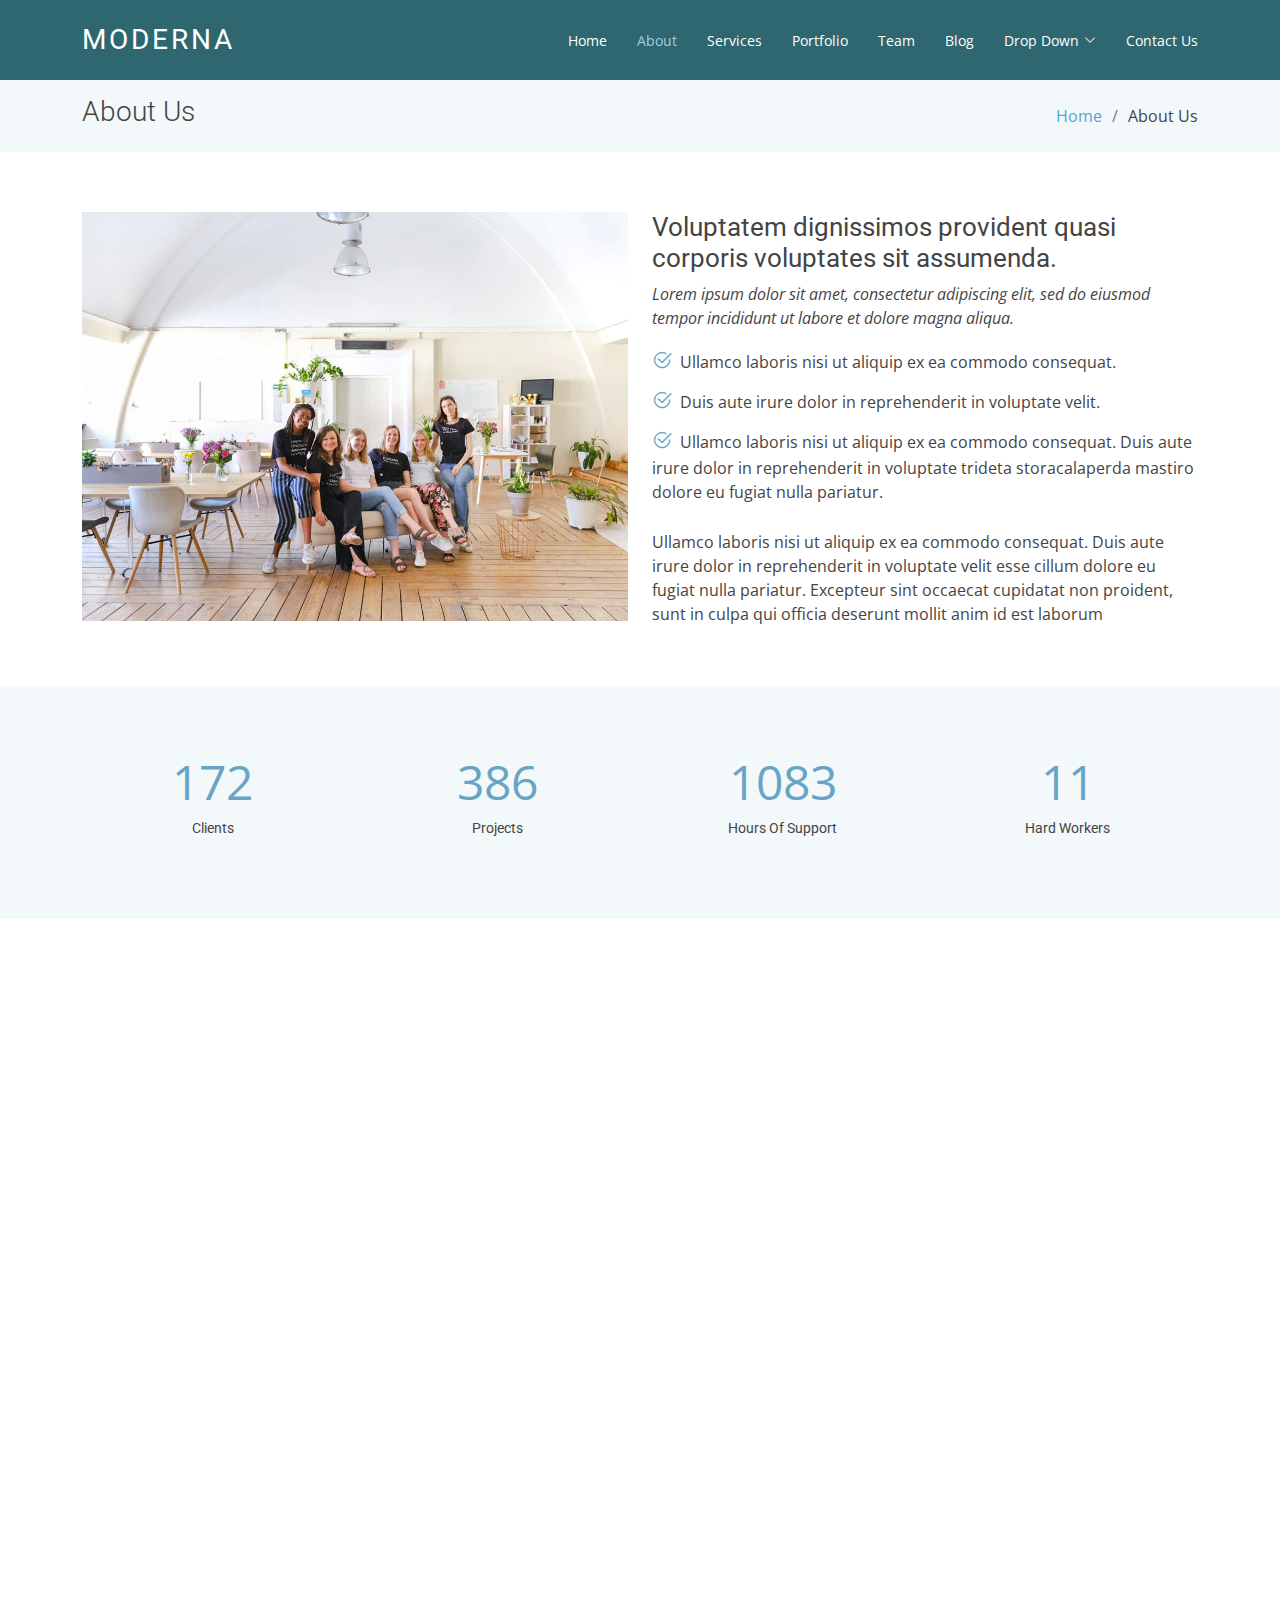
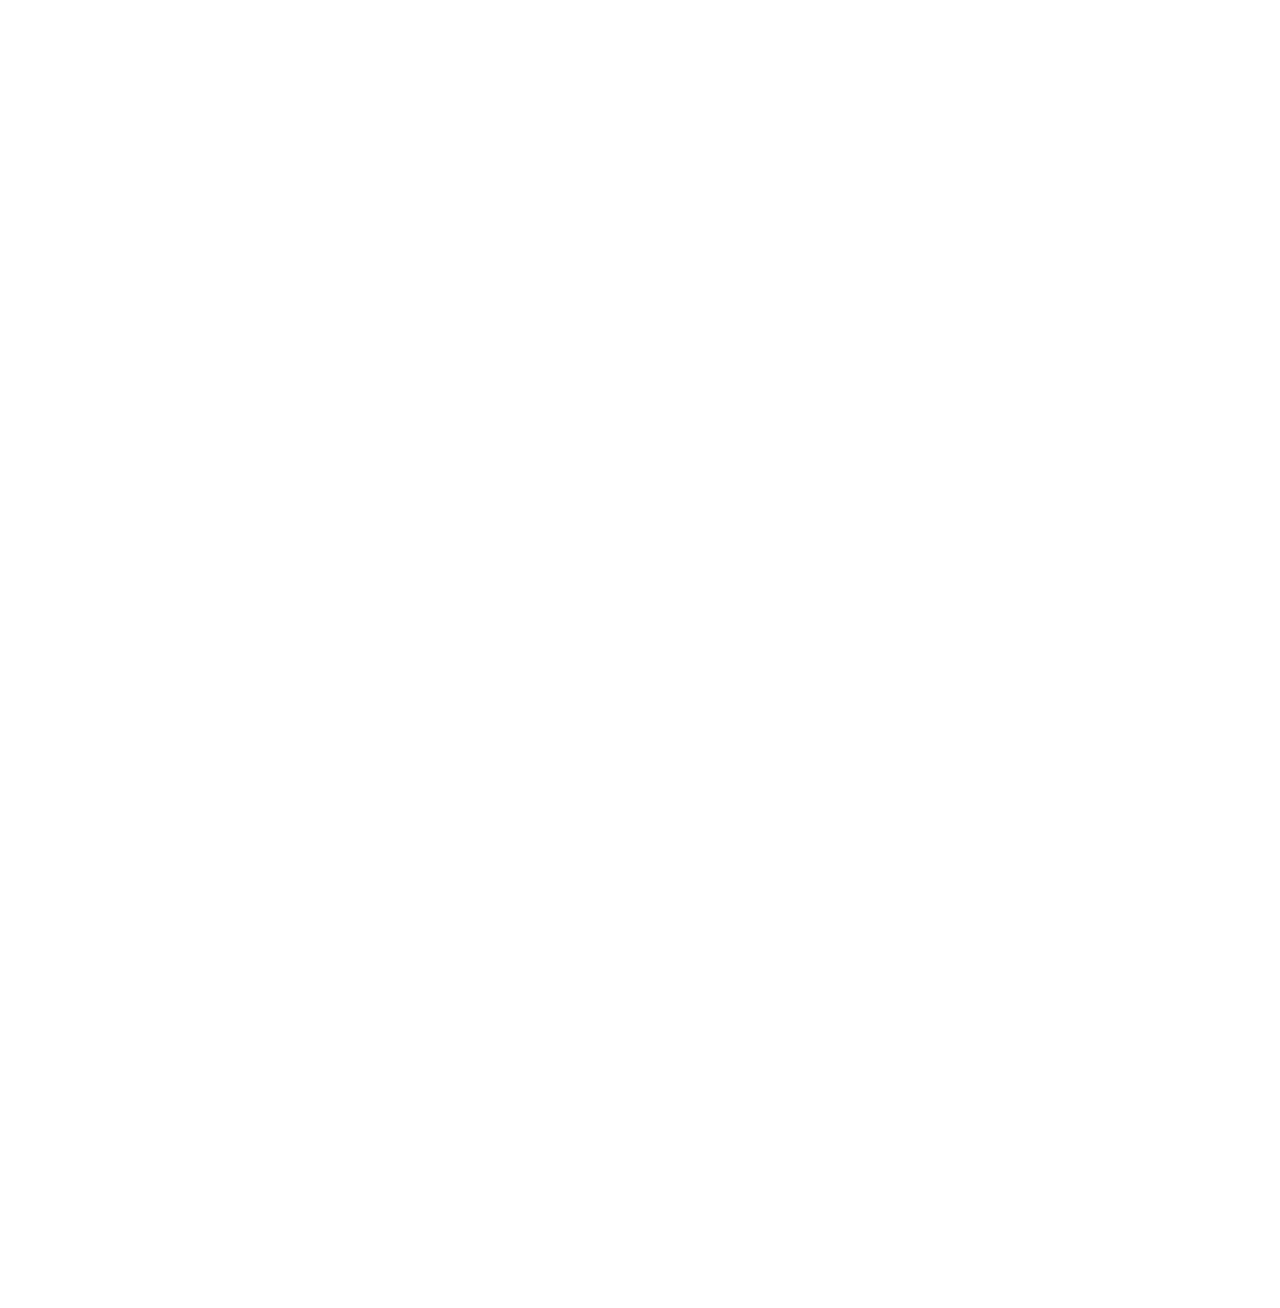
==== about.html @ dae766c2 "first commit -- basic implimentation" ====
<!DOCTYPE html>
<html lang="en">

<head>
  <meta charset="utf-8">
  <meta content="width=device-width, initial-scale=1.0" name="viewport">

  <title>About - Moderna Bootstrap Template</title>
  <meta content="" name="description">
  <meta content="" name="keywords">

  <!-- Favicons -->
  <link href="assets/img/favicon.png" rel="icon">
  <link href="assets/img/apple-touch-icon.png" rel="apple-touch-icon">

  <!-- Google Fonts -->
  <link href="https://fonts.googleapis.com/css?family=Open+Sans:300,300i,400,400i,600,600i,700,700i|Roboto:300,300i,400,400i,500,500i,700,700i&display=swap" rel="stylesheet">

  <!-- Vendor CSS Files -->
  <link href="assets/vendor/animate.css/animate.min.css" rel="stylesheet">
  <link href="assets/vendor/aos/aos.css" rel="stylesheet">
  <link href="assets/vendor/bootstrap/css/bootstrap.min.css" rel="stylesheet">
  <link href="assets/vendor/bootstrap-icons/bootstrap-icons.css" rel="stylesheet">
  <link href="assets/vendor/boxicons/css/boxicons.min.css" rel="stylesheet">
  <link href="assets/vendor/glightbox/css/glightbox.min.css" rel="stylesheet">
  <link href="assets/vendor/swiper/swiper-bundle.min.css" rel="stylesheet">

  <!-- Template Main CSS File -->
  <link href="assets/css/style.css" rel="stylesheet">

  <!-- =======================================================
  * Template Name: Moderna
  * Template URL: https://bootstrapmade.com/free-bootstrap-template-corporate-moderna/
  * Updated: May 7 2024 with Bootstrap v5.3.3
  * Author: BootstrapMade.com
  * License: https://bootstrapmade.com/license/
  ======================================================== -->
</head>

<body>

  <!-- ======= Header ======= -->
  <header id="header" class="fixed-top d-flex align-items-center ">
    <div class="container d-flex justify-content-between align-items-center">

      <div class="logo">
        <h1 class="text-light"><a href="index.html"><span>Moderna</span></a></h1>
        <!-- Uncomment below if you prefer to use an image logo -->
        <!-- <a href="index.html"><img src="assets/img/logo.png" alt="" class="img-fluid"></a>-->
      </div>

      <nav id="navbar" class="navbar">
        <ul>
          <li><a class="" href="index.html">Home</a></li>
          <li><a class="active" href="about.html">About</a></li>
          <li><a href="services.html">Services</a></li>
          <li><a href="portfolio.html">Portfolio</a></li>
          <li><a href="team.html">Team</a></li>
          <li><a href="blog.html">Blog</a></li>
          <li class="dropdown"><a href="#"><span>Drop Down</span> <i class="bi bi-chevron-down"></i></a>
            <ul>
              <li><a href="#">Drop Down 1</a></li>
              <li class="dropdown"><a href="#"><span>Deep Drop Down</span> <i class="bi bi-chevron-right"></i></a>
                <ul>
                  <li><a href="#">Deep Drop Down 1</a></li>
                  <li><a href="#">Deep Drop Down 2</a></li>
                  <li><a href="#">Deep Drop Down 3</a></li>
                  <li><a href="#">Deep Drop Down 4</a></li>
                  <li><a href="#">Deep Drop Down 5</a></li>
                </ul>
              </li>
              <li><a href="#">Drop Down 2</a></li>
              <li><a href="#">Drop Down 3</a></li>
              <li><a href="#">Drop Down 4</a></li>
            </ul>
          </li>
          <li><a href="contact.html">Contact Us</a></li>
        </ul>
        <i class="bi bi-list mobile-nav-toggle"></i>
      </nav><!-- .navbar -->

    </div>
  </header><!-- End Header -->

  <main id="main">

    <!-- ======= About Us Section ======= -->
    <section class="breadcrumbs">
      <div class="container">

        <div class="d-flex justify-content-between align-items-center">
          <h2>About Us</h2>
          <ol>
            <li><a href="index.html">Home</a></li>
            <li>About Us</li>
          </ol>
        </div>

      </div>
    </section><!-- End About Us Section -->

    <!-- ======= About Section ======= -->
    <section class="about" data-aos="fade-up">
      <div class="container">

        <div class="row">
          <div class="col-lg-6">
            <img src="assets/img/about.jpg" class="img-fluid" alt="">
          </div>
          <div class="col-lg-6 pt-4 pt-lg-0">
            <h3>Voluptatem dignissimos provident quasi corporis voluptates sit assumenda.</h3>
            <p class="fst-italic">
              Lorem ipsum dolor sit amet, consectetur adipiscing elit, sed do eiusmod tempor incididunt ut labore et dolore
              magna aliqua.
            </p>
            <ul>
              <li><i class="bi bi-check2-circle"></i> Ullamco laboris nisi ut aliquip ex ea commodo consequat.</li>
              <li><i class="bi bi-check2-circle"></i> Duis aute irure dolor in reprehenderit in voluptate velit.</li>
              <li><i class="bi bi-check2-circle"></i> Ullamco laboris nisi ut aliquip ex ea commodo consequat. Duis aute irure dolor in reprehenderit in voluptate trideta storacalaperda mastiro dolore eu fugiat nulla pariatur.</li>
            </ul>
            <p>
              Ullamco laboris nisi ut aliquip ex ea commodo consequat. Duis aute irure dolor in reprehenderit in voluptate
              velit esse cillum dolore eu fugiat nulla pariatur. Excepteur sint occaecat cupidatat non proident, sunt in
              culpa qui officia deserunt mollit anim id est laborum
            </p>
          </div>
        </div>

      </div>
    </section><!-- End About Section -->

    <!-- ======= Facts Section ======= -->
    <section class="facts section-bg" data-aos="fade-up">
      <div class="container">

        <div class="row counters">

          <div class="col-lg-3 col-6 text-center">
            <span data-purecounter-start="0" data-purecounter-end="232" data-purecounter-duration="1" class="purecounter"></span>
            <p>Clients</p>
          </div>

          <div class="col-lg-3 col-6 text-center">
            <span data-purecounter-start="0" data-purecounter-end="521" data-purecounter-duration="1" class="purecounter"></span>
            <p>Projects</p>
          </div>

          <div class="col-lg-3 col-6 text-center">
            <span data-purecounter-start="0" data-purecounter-end="1463" data-purecounter-duration="1" class="purecounter"></span>
            <p>Hours Of Support</p>
          </div>

          <div class="col-lg-3 col-6 text-center">
            <span data-purecounter-start="0" data-purecounter-end="15" data-purecounter-duration="1" class="purecounter"></span>
            <p>Hard Workers</p>
          </div>

        </div>

      </div>
    </section><!-- End Facts Section -->

    <!-- ======= Clients Section ======= -->
    <section class="clients" data-aos="fade-up">
      <div class="container" data-aos="fade-up" data-aos-delay="100" data-no-editable="true">

        <div class="swiper clients-swiper">
          <script type="application/json" class="swiper-config">
            {
              "loop": true,
              "speed": 600,
              "autoplay": {
                "delay": 5000
              },
              "slidesPerView": "auto",
              "pagination": {
                "el": ".swiper-pagination",
                "type": "bullets",
                "clickable": true
              },
              "breakpoints": {
                "320": {
                  "slidesPerView": 2,
                  "spaceBetween": 40
                },
                "480": {
                  "slidesPerView": 3,
                  "spaceBetween": 60
                },
                "640": {
                  "slidesPerView": 4,
                  "spaceBetween": 80
                },
                "992": {
                  "slidesPerView": 6,
                  "spaceBetween": 120
                }
              }
            }
          </script>
          <div class="swiper-wrapper align-items-center">
            <div class="swiper-slide"><img src="assets/img/clients/client-1.png" class="img-fluid" alt=""></div>
            <div class="swiper-slide"><img src="assets/img/clients/client-2.png" class="img-fluid" alt=""></div>
            <div class="swiper-slide"><img src="assets/img/clients/client-3.png" class="img-fluid" alt=""></div>
            <div class="swiper-slide"><img src="assets/img/clients/client-4.png" class="img-fluid" alt=""></div>
            <div class="swiper-slide"><img src="assets/img/clients/client-5.png" class="img-fluid" alt=""></div>
            <div class="swiper-slide"><img src="assets/img/clients/client-6.png" class="img-fluid" alt=""></div>
            <div class="swiper-slide"><img src="assets/img/clients/client-7.png" class="img-fluid" alt=""></div>
            <div class="swiper-slide"><img src="assets/img/clients/client-8.png" class="img-fluid" alt=""></div>
          </div>
          <div class="swiper-pagination"></div>
        </div>

      </div>
    </section><!-- End Clients Section -->

    <!-- ======= Our Skills Section ======= -->
    <section class="skills" data-aos="fade-up">
      <div class="container">

        <div class="section-title">
          <h2>Our Skills</h2>
          <p>Magnam dolores commodi suscipit. Necessitatibus eius consequatur ex aliquid fuga eum quidem. Sit sint consectetur velit. Quisquam quos quisquam cupiditate. Et nemo qui impedit suscipit alias ea. Quia fugiat sit in iste officiis commodi quidem hic quas.</p>
        </div>

        <div class="skills-content">

          <div class="progress">
            <div class="progress-bar bg-success" role="progressbar" aria-valuenow="100" aria-valuemin="0" aria-valuemax="100">
              <span class="skill">HTML <i class="val">100%</i></span>
            </div>
          </div>

          <div class="progress">
            <div class="progress-bar bg-info" role="progressbar" aria-valuenow="90" aria-valuemin="0" aria-valuemax="100">
              <span class="skill">CSS <i class="val">90%</i></span>
            </div>
          </div>

          <div class="progress">
            <div class="progress-bar bg-warning" role="progressbar" aria-valuenow="75" aria-valuemin="0" aria-valuemax="100">
              <span class="skill">JavaScript <i class="val">75%</i></span>
            </div>
          </div>

          <div class="progress">
            <div class="progress-bar bg-danger" role="progressbar" aria-valuenow="55" aria-valuemin="0" aria-valuemax="100">
              <span class="skill">Photoshop <i class="val">55%</i></span>
            </div>
          </div>

        </div>

      </div>
    </section><!-- End Our Skills Section -->

    <!-- ======= Tetstimonials Section ======= -->
    <section class="testimonials" data-aos="fade-up">
      <div class="container">

        <div class="section-title">
          <h2>Tetstimonials</h2>
          <p>Magnam dolores commodi suscipit. Necessitatibus eius consequatur ex aliquid fuga eum quidem. Sit sint consectetur velit. Quisquam quos quisquam cupiditate. Et nemo qui impedit suscipit alias ea. Quia fugiat sit in iste officiis commodi quidem hic quas.</p>
        </div>

        <div class="testimonials-carousel swiper">
          <div class="swiper-wrapper">
            <div class="testimonial-item swiper-slide">
              <img src="assets/img/testimonials/testimonials-1.jpg" class="testimonial-img" alt="">
              <h3>Saul Goodman</h3>
              <h4>Ceo &amp; Founder</h4>
              <p>
                <i class="bx bxs-quote-alt-left quote-icon-left"></i>
                Proin iaculis purus consequat sem cure digni ssim donec porttitora entum suscipit rhoncus. Accusantium quam, ultricies eget id, aliquam eget nibh et. Maecen aliquam, risus at semper.
                <i class="bx bxs-quote-alt-right quote-icon-right"></i>
              </p>
            </div>

            <div class="testimonial-item swiper-slide">
              <img src="assets/img/testimonials/testimonials-2.jpg" class="testimonial-img" alt="">
              <h3>Sara Wilsson</h3>
              <h4>Designer</h4>
              <p>
                <i class="bx bxs-quote-alt-left quote-icon-left"></i>
                Export tempor illum tamen malis malis eram quae irure esse labore quem cillum quid cillum eram malis quorum velit fore eram velit sunt aliqua noster fugiat irure amet legam anim culpa.
                <i class="bx bxs-quote-alt-right quote-icon-right"></i>
              </p>
            </div>

            <div class="testimonial-item swiper-slide">
              <img src="assets/img/testimonials/testimonials-3.jpg" class="testimonial-img" alt="">
              <h3>Jena Karlis</h3>
              <h4>Store Owner</h4>
              <p>
                <i class="bx bxs-quote-alt-left quote-icon-left"></i>
                Enim nisi quem export duis labore cillum quae magna enim sint quorum nulla quem veniam duis minim tempor labore quem eram duis noster aute amet eram fore quis sint minim.
                <i class="bx bxs-quote-alt-right quote-icon-right"></i>
              </p>
            </div>

            <div class="testimonial-item swiper-slide">
              <img src="assets/img/testimonials/testimonials-4.jpg" class="testimonial-img" alt="">
              <h3>Matt Brandon</h3>
              <h4>Freelancer</h4>
              <p>
                <i class="bx bxs-quote-alt-left quote-icon-left"></i>
                Fugiat enim eram quae cillum dolore dolor amet nulla culpa multos export minim fugiat minim velit minim dolor enim duis veniam ipsum anim magna sunt elit fore quem dolore labore illum veniam.
                <i class="bx bxs-quote-alt-right quote-icon-right"></i>
              </p>
            </div>

            <div class="testimonial-item swiper-slide">
              <img src="assets/img/testimonials/testimonials-5.jpg" class="testimonial-img" alt="">
              <h3>John Larson</h3>
              <h4>Entrepreneur</h4>
              <p>
                <i class="bx bxs-quote-alt-left quote-icon-left"></i>
                Quis quorum aliqua sint quem legam fore sunt eram irure aliqua veniam tempor noster veniam enim culpa labore duis sunt culpa nulla illum cillum fugiat legam esse veniam culpa fore nisi cillum quid.
                <i class="bx bxs-quote-alt-right quote-icon-right"></i>
              </p>
            </div>
          </div>
          <div class="swiper-pagination"></div>
        </div>

      </div>
    </section><!-- End Ttstimonials Section -->

  </main><!-- End #main -->

  <!-- ======= Footer ======= -->
  <footer id="footer" data-aos="fade-up" data-aos-easing="ease-in-out" data-aos-duration="500">

    <div class="footer-newsletter">
      <div class="container">
        <div class="row">
          <div class="col-lg-6">
            <h4>Our Newsletter</h4>
            <p>Tamen quem nulla quae legam multos aute sint culpa legam noster magna</p>
          </div>
          <div class="col-lg-6">
            <form action="" method="post">
              <input type="email" name="email"><input type="submit" value="Subscribe">
            </form>
          </div>
        </div>
      </div>
    </div>

    <div class="footer-top">
      <div class="container">
        <div class="row">

          <div class="col-lg-3 col-md-6 footer-links">
            <h4>Useful Links</h4>
            <ul>
              <li><i class="bx bx-chevron-right"></i> <a href="#">Home</a></li>
              <li><i class="bx bx-chevron-right"></i> <a href="#">About us</a></li>
              <li><i class="bx bx-chevron-right"></i> <a href="#">Services</a></li>
              <li><i class="bx bx-chevron-right"></i> <a href="#">Terms of service</a></li>
              <li><i class="bx bx-chevron-right"></i> <a href="#">Privacy policy</a></li>
            </ul>
          </div>

          <div class="col-lg-3 col-md-6 footer-links">
            <h4>Our Services</h4>
            <ul>
              <li><i class="bx bx-chevron-right"></i> <a href="#">Web Design</a></li>
              <li><i class="bx bx-chevron-right"></i> <a href="#">Web Development</a></li>
              <li><i class="bx bx-chevron-right"></i> <a href="#">Product Management</a></li>
              <li><i class="bx bx-chevron-right"></i> <a href="#">Marketing</a></li>
              <li><i class="bx bx-chevron-right"></i> <a href="#">Graphic Design</a></li>
            </ul>
          </div>

          <div class="col-lg-3 col-md-6 footer-contact">
            <h4>Contact Us</h4>
            <p>
              A108 Adam Street <br>
              New York, NY 535022<br>
              United States <br><br>
              <strong>Phone:</strong> +1 5589 55488 55<br>
              <strong>Email:</strong> info@example.com<br>
            </p>

          </div>

          <div class="col-lg-3 col-md-6 footer-info">
            <h3>About Moderna</h3>
            <p>Cras fermentum odio eu feugiat lide par naso tierra. Justo eget nada terra videa magna derita valies darta donna mare fermentum iaculis eu non diam phasellus.</p>
            <div class="social-links mt-3">
              <a href="#" class="twitter"><i class="bx bxl-twitter"></i></a>
              <a href="#" class="facebook"><i class="bx bxl-facebook"></i></a>
              <a href="#" class="instagram"><i class="bx bxl-instagram"></i></a>
              <a href="#" class="linkedin"><i class="bx bxl-linkedin"></i></a>
            </div>
          </div>

        </div>
      </div>
    </div>

    <div class="container">
      <div class="copyright">
        &copy; Copyright <strong><span>Moderna</span></strong>. All Rights Reserved
      </div>
      <div class="credits">
        <!-- All the links in the footer should remain intact. -->
        <!-- You can delete the links only if you purchased the pro version. -->
        <!-- Licensing information: https://bootstrapmade.com/license/ -->
        <!-- Purchase the pro version with working PHP/AJAX contact form: https://bootstrapmade.com/free-bootstrap-template-corporate-moderna/ -->
        Designed by <a href="https://bootstrapmade.com/">BootstrapMade</a>
      </div>
    </div>
  </footer><!-- End Footer -->

  <a href="#" class="back-to-top d-flex align-items-center justify-content-center"><i class="bi bi-arrow-up-short"></i></a>

  <!-- Vendor JS Files -->
  <script src="assets/vendor/purecounter/purecounter_vanilla.js"></script>
  <script src="assets/vendor/aos/aos.js"></script>
  <script src="assets/vendor/bootstrap/js/bootstrap.bundle.min.js"></script>
  <script src="assets/vendor/glightbox/js/glightbox.min.js"></script>
  <script src="assets/vendor/isotope-layout/isotope.pkgd.min.js"></script>
  <script src="assets/vendor/swiper/swiper-bundle.min.js"></script>
  <script src="assets/vendor/waypoints/noframework.waypoints.js"></script>
  <script src="assets/vendor/php-email-form/validate.js"></script>

  <!-- Template Main JS File -->
  <script src="assets/js/main.js"></script>

</body>

</html>
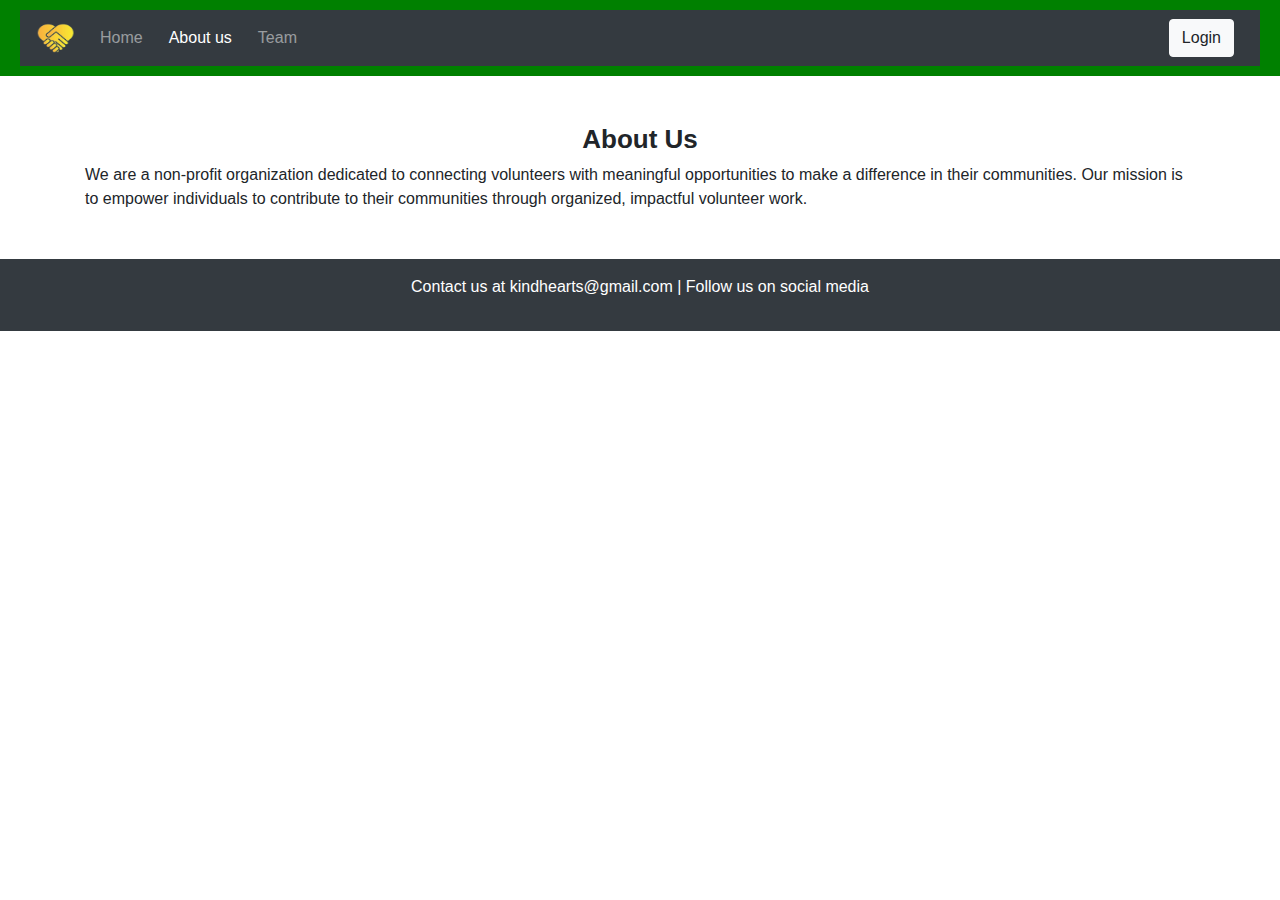
==== commit 338d623a: "second commit -- mild changes" ====
--- a/about.html
+++ b/about.html
@@ -1,434 +1,51 @@
-<!DOCTYPE html>
-<html lang="en">
-
-<head>
-  <meta charset="utf-8">
-  <meta content="width=device-width, initial-scale=1.0" name="viewport">
-
-  <title>About - Moderna Bootstrap Template</title>
-  <meta content="" name="description">
-  <meta content="" name="keywords">
-
-  <!-- Favicons -->
-  <link href="assets/img/favicon.png" rel="icon">
-  <link href="assets/img/apple-touch-icon.png" rel="apple-touch-icon">
-
-  <!-- Google Fonts -->
-  <link href="https://fonts.googleapis.com/css?family=Open+Sans:300,300i,400,400i,600,600i,700,700i|Roboto:300,300i,400,400i,500,500i,700,700i&display=swap" rel="stylesheet">
-
-  <!-- Vendor CSS Files -->
-  <link href="assets/vendor/animate.css/animate.min.css" rel="stylesheet">
-  <link href="assets/vendor/aos/aos.css" rel="stylesheet">
-  <link href="assets/vendor/bootstrap/css/bootstrap.min.css" rel="stylesheet">
-  <link href="assets/vendor/bootstrap-icons/bootstrap-icons.css" rel="stylesheet">
-  <link href="assets/vendor/boxicons/css/boxicons.min.css" rel="stylesheet">
-  <link href="assets/vendor/glightbox/css/glightbox.min.css" rel="stylesheet">
-  <link href="assets/vendor/swiper/swiper-bundle.min.css" rel="stylesheet">
-
-  <!-- Template Main CSS File -->
-  <link href="assets/css/style.css" rel="stylesheet">
-
-  <!-- =======================================================
-  * Template Name: Moderna
-  * Template URL: https://bootstrapmade.com/free-bootstrap-template-corporate-moderna/
-  * Updated: May 7 2024 with Bootstrap v5.3.3
-  * Author: BootstrapMade.com
-  * License: https://bootstrapmade.com/license/
-  ======================================================== -->
-</head>
-
-<body>
-
-  <!-- ======= Header ======= -->
-  <header id="header" class="fixed-top d-flex align-items-center ">
-    <div class="container d-flex justify-content-between align-items-center">
-
-      <div class="logo">
-        <h1 class="text-light"><a href="index.html"><span>Moderna</span></a></h1>
-        <!-- Uncomment below if you prefer to use an image logo -->
-        <!-- <a href="index.html"><img src="assets/img/logo.png" alt="" class="img-fluid"></a>-->
-      </div>
-
-      <nav id="navbar" class="navbar">
-        <ul>
-          <li><a class="" href="index.html">Home</a></li>
-          <li><a class="active" href="about.html">About</a></li>
-          <li><a href="services.html">Services</a></li>
-          <li><a href="portfolio.html">Portfolio</a></li>
-          <li><a href="team.html">Team</a></li>
-          <li><a href="blog.html">Blog</a></li>
-          <li class="dropdown"><a href="#"><span>Drop Down</span> <i class="bi bi-chevron-down"></i></a>
-            <ul>
-              <li><a href="#">Drop Down 1</a></li>
-              <li class="dropdown"><a href="#"><span>Deep Drop Down</span> <i class="bi bi-chevron-right"></i></a>
-                <ul>
-                  <li><a href="#">Deep Drop Down 1</a></li>
-                  <li><a href="#">Deep Drop Down 2</a></li>
-                  <li><a href="#">Deep Drop Down 3</a></li>
-                  <li><a href="#">Deep Drop Down 4</a></li>
-                  <li><a href="#">Deep Drop Down 5</a></li>
-                </ul>
-              </li>
-              <li><a href="#">Drop Down 2</a></li>
-              <li><a href="#">Drop Down 3</a></li>
-              <li><a href="#">Drop Down 4</a></li>
-            </ul>
-          </li>
-          <li><a href="contact.html">Contact Us</a></li>
-        </ul>
-        <i class="bi bi-list mobile-nav-toggle"></i>
-      </nav><!-- .navbar -->
-
-    </div>
-  </header><!-- End Header -->
-
-  <main id="main">
-
-    <!-- ======= About Us Section ======= -->
-    <section class="breadcrumbs">
-      <div class="container">
-
-        <div class="d-flex justify-content-between align-items-center">
-          <h2>About Us</h2>
-          <ol>
-            <li><a href="index.html">Home</a></li>
-            <li>About Us</li>
-          </ol>
-        </div>
-
-      </div>
-    </section><!-- End About Us Section -->
-
-    <!-- ======= About Section ======= -->
-    <section class="about" data-aos="fade-up">
-      <div class="container">
-
-        <div class="row">
-          <div class="col-lg-6">
-            <img src="assets/img/about.jpg" class="img-fluid" alt="">
-          </div>
-          <div class="col-lg-6 pt-4 pt-lg-0">
-            <h3>Voluptatem dignissimos provident quasi corporis voluptates sit assumenda.</h3>
-            <p class="fst-italic">
-              Lorem ipsum dolor sit amet, consectetur adipiscing elit, sed do eiusmod tempor incididunt ut labore et dolore
-              magna aliqua.
-            </p>
-            <ul>
-              <li><i class="bi bi-check2-circle"></i> Ullamco laboris nisi ut aliquip ex ea commodo consequat.</li>
-              <li><i class="bi bi-check2-circle"></i> Duis aute irure dolor in reprehenderit in voluptate velit.</li>
-              <li><i class="bi bi-check2-circle"></i> Ullamco laboris nisi ut aliquip ex ea commodo consequat. Duis aute irure dolor in reprehenderit in voluptate trideta storacalaperda mastiro dolore eu fugiat nulla pariatur.</li>
-            </ul>
-            <p>
-              Ullamco laboris nisi ut aliquip ex ea commodo consequat. Duis aute irure dolor in reprehenderit in voluptate
-              velit esse cillum dolore eu fugiat nulla pariatur. Excepteur sint occaecat cupidatat non proident, sunt in
-              culpa qui officia deserunt mollit anim id est laborum
-            </p>
-          </div>
-        </div>
-
-      </div>
-    </section><!-- End About Section -->
-
-    <!-- ======= Facts Section ======= -->
-    <section class="facts section-bg" data-aos="fade-up">
-      <div class="container">
-
-        <div class="row counters">
-
-          <div class="col-lg-3 col-6 text-center">
-            <span data-purecounter-start="0" data-purecounter-end="232" data-purecounter-duration="1" class="purecounter"></span>
-            <p>Clients</p>
-          </div>
-
-          <div class="col-lg-3 col-6 text-center">
-            <span data-purecounter-start="0" data-purecounter-end="521" data-purecounter-duration="1" class="purecounter"></span>
-            <p>Projects</p>
-          </div>
-
-          <div class="col-lg-3 col-6 text-center">
-            <span data-purecounter-start="0" data-purecounter-end="1463" data-purecounter-duration="1" class="purecounter"></span>
-            <p>Hours Of Support</p>
-          </div>
-
-          <div class="col-lg-3 col-6 text-center">
-            <span data-purecounter-start="0" data-purecounter-end="15" data-purecounter-duration="1" class="purecounter"></span>
-            <p>Hard Workers</p>
-          </div>
-
-        </div>
-
-      </div>
-    </section><!-- End Facts Section -->
-
-    <!-- ======= Clients Section ======= -->
-    <section class="clients" data-aos="fade-up">
-      <div class="container" data-aos="fade-up" data-aos-delay="100" data-no-editable="true">
-
-        <div class="swiper clients-swiper">
-          <script type="application/json" class="swiper-config">
-            {
-              "loop": true,
-              "speed": 600,
-              "autoplay": {
-                "delay": 5000
-              },
-              "slidesPerView": "auto",
-              "pagination": {
-                "el": ".swiper-pagination",
-                "type": "bullets",
-                "clickable": true
-              },
-              "breakpoints": {
-                "320": {
-                  "slidesPerView": 2,
-                  "spaceBetween": 40
-                },
-                "480": {
-                  "slidesPerView": 3,
-                  "spaceBetween": 60
-                },
-                "640": {
-                  "slidesPerView": 4,
-                  "spaceBetween": 80
-                },
-                "992": {
-                  "slidesPerView": 6,
-                  "spaceBetween": 120
-                }
-              }
-            }
-          </script>
-          <div class="swiper-wrapper align-items-center">
-            <div class="swiper-slide"><img src="assets/img/clients/client-1.png" class="img-fluid" alt=""></div>
-            <div class="swiper-slide"><img src="assets/img/clients/client-2.png" class="img-fluid" alt=""></div>
-            <div class="swiper-slide"><img src="assets/img/clients/client-3.png" class="img-fluid" alt=""></div>
-            <div class="swiper-slide"><img src="assets/img/clients/client-4.png" class="img-fluid" alt=""></div>
-            <div class="swiper-slide"><img src="assets/img/clients/client-5.png" class="img-fluid" alt=""></div>
-            <div class="swiper-slide"><img src="assets/img/clients/client-6.png" class="img-fluid" alt=""></div>
-            <div class="swiper-slide"><img src="assets/img/clients/client-7.png" class="img-fluid" alt=""></div>
-            <div class="swiper-slide"><img src="assets/img/clients/client-8.png" class="img-fluid" alt=""></div>
-          </div>
-          <div class="swiper-pagination"></div>
-        </div>
-
-      </div>
-    </section><!-- End Clients Section -->
-
-    <!-- ======= Our Skills Section ======= -->
-    <section class="skills" data-aos="fade-up">
-      <div class="container">
-
-        <div class="section-title">
-          <h2>Our Skills</h2>
-          <p>Magnam dolores commodi suscipit. Necessitatibus eius consequatur ex aliquid fuga eum quidem. Sit sint consectetur velit. Quisquam quos quisquam cupiditate. Et nemo qui impedit suscipit alias ea. Quia fugiat sit in iste officiis commodi quidem hic quas.</p>
-        </div>
-
-        <div class="skills-content">
-
-          <div class="progress">
-            <div class="progress-bar bg-success" role="progressbar" aria-valuenow="100" aria-valuemin="0" aria-valuemax="100">
-              <span class="skill">HTML <i class="val">100%</i></span>
-            </div>
-          </div>
-
-          <div class="progress">
-            <div class="progress-bar bg-info" role="progressbar" aria-valuenow="90" aria-valuemin="0" aria-valuemax="100">
-              <span class="skill">CSS <i class="val">90%</i></span>
-            </div>
-          </div>
-
-          <div class="progress">
-            <div class="progress-bar bg-warning" role="progressbar" aria-valuenow="75" aria-valuemin="0" aria-valuemax="100">
-              <span class="skill">JavaScript <i class="val">75%</i></span>
-            </div>
-          </div>
-
-          <div class="progress">
-            <div class="progress-bar bg-danger" role="progressbar" aria-valuenow="55" aria-valuemin="0" aria-valuemax="100">
-              <span class="skill">Photoshop <i class="val">55%</i></span>
-            </div>
-          </div>
-
-        </div>
-
-      </div>
-    </section><!-- End Our Skills Section -->
-
-    <!-- ======= Tetstimonials Section ======= -->
-    <section class="testimonials" data-aos="fade-up">
-      <div class="container">
-
-        <div class="section-title">
-          <h2>Tetstimonials</h2>
-          <p>Magnam dolores commodi suscipit. Necessitatibus eius consequatur ex aliquid fuga eum quidem. Sit sint consectetur velit. Quisquam quos quisquam cupiditate. Et nemo qui impedit suscipit alias ea. Quia fugiat sit in iste officiis commodi quidem hic quas.</p>
-        </div>
-
-        <div class="testimonials-carousel swiper">
-          <div class="swiper-wrapper">
-            <div class="testimonial-item swiper-slide">
-              <img src="assets/img/testimonials/testimonials-1.jpg" class="testimonial-img" alt="">
-              <h3>Saul Goodman</h3>
-              <h4>Ceo &amp; Founder</h4>
-              <p>
-                <i class="bx bxs-quote-alt-left quote-icon-left"></i>
-                Proin iaculis purus consequat sem cure digni ssim donec porttitora entum suscipit rhoncus. Accusantium quam, ultricies eget id, aliquam eget nibh et. Maecen aliquam, risus at semper.
-                <i class="bx bxs-quote-alt-right quote-icon-right"></i>
-              </p>
-            </div>
-
-            <div class="testimonial-item swiper-slide">
-              <img src="assets/img/testimonials/testimonials-2.jpg" class="testimonial-img" alt="">
-              <h3>Sara Wilsson</h3>
-              <h4>Designer</h4>
-              <p>
-                <i class="bx bxs-quote-alt-left quote-icon-left"></i>
-                Export tempor illum tamen malis malis eram quae irure esse labore quem cillum quid cillum eram malis quorum velit fore eram velit sunt aliqua noster fugiat irure amet legam anim culpa.
-                <i class="bx bxs-quote-alt-right quote-icon-right"></i>
-              </p>
-            </div>
-
-            <div class="testimonial-item swiper-slide">
-              <img src="assets/img/testimonials/testimonials-3.jpg" class="testimonial-img" alt="">
-              <h3>Jena Karlis</h3>
-              <h4>Store Owner</h4>
-              <p>
-                <i class="bx bxs-quote-alt-left quote-icon-left"></i>
-                Enim nisi quem export duis labore cillum quae magna enim sint quorum nulla quem veniam duis minim tempor labore quem eram duis noster aute amet eram fore quis sint minim.
-                <i class="bx bxs-quote-alt-right quote-icon-right"></i>
-              </p>
-            </div>
-
-            <div class="testimonial-item swiper-slide">
-              <img src="assets/img/testimonials/testimonials-4.jpg" class="testimonial-img" alt="">
-              <h3>Matt Brandon</h3>
-              <h4>Freelancer</h4>
-              <p>
-                <i class="bx bxs-quote-alt-left quote-icon-left"></i>
-                Fugiat enim eram quae cillum dolore dolor amet nulla culpa multos export minim fugiat minim velit minim dolor enim duis veniam ipsum anim magna sunt elit fore quem dolore labore illum veniam.
-                <i class="bx bxs-quote-alt-right quote-icon-right"></i>
-              </p>
-            </div>
-
-            <div class="testimonial-item swiper-slide">
-              <img src="assets/img/testimonials/testimonials-5.jpg" class="testimonial-img" alt="">
-              <h3>John Larson</h3>
-              <h4>Entrepreneur</h4>
-              <p>
-                <i class="bx bxs-quote-alt-left quote-icon-left"></i>
-                Quis quorum aliqua sint quem legam fore sunt eram irure aliqua veniam tempor noster veniam enim culpa labore duis sunt culpa nulla illum cillum fugiat legam esse veniam culpa fore nisi cillum quid.
-                <i class="bx bxs-quote-alt-right quote-icon-right"></i>
-              </p>
-            </div>
-          </div>
-          <div class="swiper-pagination"></div>
-        </div>
-
-      </div>
-    </section><!-- End Ttstimonials Section -->
-
-  </main><!-- End #main -->
-
-  <!-- ======= Footer ======= -->
-  <footer id="footer" data-aos="fade-up" data-aos-easing="ease-in-out" data-aos-duration="500">
-
-    <div class="footer-newsletter">
-      <div class="container">
-        <div class="row">
-          <div class="col-lg-6">
-            <h4>Our Newsletter</h4>
-            <p>Tamen quem nulla quae legam multos aute sint culpa legam noster magna</p>
-          </div>
-          <div class="col-lg-6">
-            <form action="" method="post">
-              <input type="email" name="email"><input type="submit" value="Subscribe">
-            </form>
-          </div>
-        </div>
-      </div>
-    </div>
-
-    <div class="footer-top">
-      <div class="container">
-        <div class="row">
-
-          <div class="col-lg-3 col-md-6 footer-links">
-            <h4>Useful Links</h4>
-            <ul>
-              <li><i class="bx bx-chevron-right"></i> <a href="#">Home</a></li>
-              <li><i class="bx bx-chevron-right"></i> <a href="#">About us</a></li>
-              <li><i class="bx bx-chevron-right"></i> <a href="#">Services</a></li>
-              <li><i class="bx bx-chevron-right"></i> <a href="#">Terms of service</a></li>
-              <li><i class="bx bx-chevron-right"></i> <a href="#">Privacy policy</a></li>
-            </ul>
-          </div>
-
-          <div class="col-lg-3 col-md-6 footer-links">
-            <h4>Our Services</h4>
-            <ul>
-              <li><i class="bx bx-chevron-right"></i> <a href="#">Web Design</a></li>
-              <li><i class="bx bx-chevron-right"></i> <a href="#">Web Development</a></li>
-              <li><i class="bx bx-chevron-right"></i> <a href="#">Product Management</a></li>
-              <li><i class="bx bx-chevron-right"></i> <a href="#">Marketing</a></li>
-              <li><i class="bx bx-chevron-right"></i> <a href="#">Graphic Design</a></li>
-            </ul>
-          </div>
-
-          <div class="col-lg-3 col-md-6 footer-contact">
-            <h4>Contact Us</h4>
-            <p>
-              A108 Adam Street <br>
-              New York, NY 535022<br>
-              United States <br><br>
-              <strong>Phone:</strong> +1 5589 55488 55<br>
-              <strong>Email:</strong> info@example.com<br>
-            </p>
-
-          </div>
-
-          <div class="col-lg-3 col-md-6 footer-info">
-            <h3>About Moderna</h3>
-            <p>Cras fermentum odio eu feugiat lide par naso tierra. Justo eget nada terra videa magna derita valies darta donna mare fermentum iaculis eu non diam phasellus.</p>
-            <div class="social-links mt-3">
-              <a href="#" class="twitter"><i class="bx bxl-twitter"></i></a>
-              <a href="#" class="facebook"><i class="bx bxl-facebook"></i></a>
-              <a href="#" class="instagram"><i class="bx bxl-instagram"></i></a>
-              <a href="#" class="linkedin"><i class="bx bxl-linkedin"></i></a>
-            </div>
-          </div>
-
-        </div>
-      </div>
-    </div>
-
-    <div class="container">
-      <div class="copyright">
-        &copy; Copyright <strong><span>Moderna</span></strong>. All Rights Reserved
-      </div>
-      <div class="credits">
-        <!-- All the links in the footer should remain intact. -->
-        <!-- You can delete the links only if you purchased the pro version. -->
-        <!-- Licensing information: https://bootstrapmade.com/license/ -->
-        <!-- Purchase the pro version with working PHP/AJAX contact form: https://bootstrapmade.com/free-bootstrap-template-corporate-moderna/ -->
-        Designed by <a href="https://bootstrapmade.com/">BootstrapMade</a>
-      </div>
-    </div>
-  </footer><!-- End Footer -->
-
-  <a href="#" class="back-to-top d-flex align-items-center justify-content-center"><i class="bi bi-arrow-up-short"></i></a>
-
-  <!-- Vendor JS Files -->
-  <script src="assets/vendor/purecounter/purecounter_vanilla.js"></script>
-  <script src="assets/vendor/aos/aos.js"></script>
-  <script src="assets/vendor/bootstrap/js/bootstrap.bundle.min.js"></script>
-  <script src="assets/vendor/glightbox/js/glightbox.min.js"></script>
-  <script src="assets/vendor/isotope-layout/isotope.pkgd.min.js"></script>
-  <script src="assets/vendor/swiper/swiper-bundle.min.js"></script>
-  <script src="assets/vendor/waypoints/noframework.waypoints.js"></script>
-  <script src="assets/vendor/php-email-form/validate.js"></script>
-
-  <!-- Template Main JS File -->
-  <script src="assets/js/main.js"></script>
-
-</body>
-
-</html>+<!DOCTYPE html>
+<html lang="en">
+<head>
+    <meta charset="UTF-8">
+    <meta name="viewport" content="width=device-width, initial-scale=1.0">
+    <link rel="stylesheet" href="https://cdn.jsdelivr.net/npm/bootstrap@4.0.0/dist/css/bootstrap.min.css">
+    <link rel="stylesheet" href="assets/css/style.css">
+    <title>About Us - Kind Hearts</title>
+</head>
+<body>
+    <header>
+        <nav class="navbar navbar-expand-lg navbar-dark bg-dark">
+            <img src="assets/img/logo.png" alt="Kind Hearts Logo" class="navbar-brand" style="width:40px;height:40px;">
+            <button class="navbar-toggler" type="button" data-toggle="collapse" data-target="#navbarNav" aria-controls="navbarNav" aria-expanded="false" aria-label="Toggle navigation">
+                <span class="navbar-toggler-icon"></span>
+            </button>
+            <div class="collapse navbar-collapse" id="navbarNav">
+                <ul class="navbar-nav">
+                    <li class="nav-item">
+                        <a class="nav-link" href="index.html">Home</a>
+                    </li>
+                    <li class="nav-item active">
+                        <a class="nav-link" href="#">About us</a>
+                    </li>
+                    <li class="nav-item">
+                        <a class="nav-link" href="team.html">Team</a>
+                    </li>
+                </ul>
+                <ul class="navbar-nav ml-auto">
+                    <li class="nav-item">
+                        <button type="button" class="btn btn-light" href="login.html">Login</button>
+                    </li>
+                </ul>
+            </div>
+        </nav>
+    </header>
+
+    <section class="container mt-5">
+        <h2><b>About Us</b></h2>
+        <p>We are a non-profit organization dedicated to connecting volunteers with meaningful opportunities to make a difference in their communities. Our mission is to empower individuals to contribute to their communities through organized, impactful volunteer work.</p>
+    </section>
+
+    <footer class="bg-dark text-white text-center p-3 mt-5">
+        <p>Contact us at kindhearts@gmail.com | Follow us on social media</p>
+    </footer>
+
+    <script src="https://code.jquery.com/jquery-3.2.1.slim.min.js"></script>
+    <script src="https://cdn.jsdelivr.net/npm/popper.js@1.12.9/dist/umd/popper.min.js"></script>
+    <script src="https://cdn.jsdelivr.net/npm/bootstrap@4.0.0/dist/js/bootstrap.min.js"></script>
+</body>
+</html>
--- a/assets/css/style.css
+++ b/assets/css/style.css
@@ -1,2340 +1,332 @@
-/**
-* Template Name: Moderna
-* Template URL: https://bootstrapmade.com/free-bootstrap-template-corporate-moderna/
-* Updated: May 7 2024 with Bootstrap v5.3.3
-* Author: BootstrapMade.com
-* License: https://bootstrapmade.com/license/
-*/
-
-/*--------------------------------------------------------------
-# General
---------------------------------------------------------------*/
 body {
-  font-family: "Open Sans", sans-serif;
-  color: #444;
-}
-
-a {
-  color: #4fa6d5;
+  font-family: Arial, sans-serif;
+}
+
+header {
+  background-color: green;
+  color: white;
+  padding: 10px 20px;
+  text-align: center;
+}
+
+nav ul {
+  list-style-type: none;
+  padding: 0;
+}
+
+nav ul li {
+  display: inline;
+  margin-right: 10px;
+}
+
+nav ul li a {
+  color: white;
   text-decoration: none;
 }
 
-a:hover {
-  color: #45beff;
-  text-decoration: none;
-}
-
-h1,
-h2,
-h3,
-h4,
-h5,
-h6,
-.font-primary {
-  font-family: "Roboto", sans-serif;
-}
-
-/*--------------------------------------------------------------
-# Back to top button
---------------------------------------------------------------*/
-.back-to-top {
-  position: fixed;
-  visibility: hidden;
-  opacity: 0;
-  right: 15px;
-  bottom: 15px;
-  z-index: 99999;
-  background: #68A4C4;
-  width: 40px;
-  height: 40px;
-  border-radius: 4px;
-  transition: all 0.4s;
-}
-
-.back-to-top i {
-  font-size: 24px;
-  color: #fff;
-  line-height: 0;
-}
-
-.back-to-top:hover {
-  background: #85b6cf;
-  color: #fff;
-}
-
-.back-to-top.active {
-  visibility: visible;
-  opacity: 1;
-}
-
-/*--------------------------------------------------------------
-# Header
---------------------------------------------------------------*/
-#header {
-  height: 80px;
-  transition: all 0.5s;
-  z-index: 997;
-  transition: all 0.5s;
-  background:  rgb(46,103,112);;
-}
-
-#header.header-transparent {
-  background: none;
-}
-
-#header.header-scrolled {
-  background: rgba(30, 67, 86, 0.8);
-  height: 60px;
-}
-
-#header .logo h1 {
-  font-size: 28px;
-  margin: 0;
-  padding: 4px 0;
-  line-height: 1;
-  font-weight: 400;
-  letter-spacing: 3px;
-  text-transform: uppercase;
-}
-
-#header .logo h1 a,
-#header .logo h1 a:hover {
-  color: #fff;
-  text-decoration: none;
-}
-
-#header .logo img {
-  padding: 0;
-  margin: 0;
-  max-height: 40px;
-}
-
-#main {
-  margin-top: 80px;
-}
-
-/*--------------------------------------------------------------
-# Navigation Menu
---------------------------------------------------------------*/
-/**
-* Desktop Navigation 
-*/
-.navbar {
-  padding: 0;
-}
-
-.navbar ul {
-  margin: 0;
-  padding: 0;
-  display: flex;
-  list-style: none;
-  align-items: center;
-}
-
-.navbar li {
-  position: relative;
-}
-
-.navbar a,
-.navbar a:focus {
-  display: flex;
-  align-items: center;
-  justify-content: space-between;
-  padding: 10px 0 10px 30px;
-  font-family: "Open Sans", sans-serif;
-  font-size: 14px;
-  color: #fff;
-  white-space: nowrap;
-  transition: 0.3s;
-}
-
-.navbar a i,
-.navbar a:focus i {
-  font-size: 12px;
-  line-height: 0;
-  margin-left: 5px;
-}
-
-.navbar a:hover,
-.navbar .active,
-.navbar .active:focus,
-.navbar li:hover>a {
-  color: #a2cce3;
-}
-
-.navbar .dropdown ul {
-  display: block;
-  position: absolute;
-  left: 14px;
-  top: calc(100% + 30px);
-  margin: 0;
-  padding: 10px 0;
-  z-index: 99;
-  opacity: 0;
-  visibility: hidden;
-  background: #fff;
-  box-shadow: 0px 0px 30px rgba(127, 137, 161, 0.25);
-  transition: 0.3s;
-}
-
-.navbar .dropdown ul li {
-  min-width: 200px;
-}
-
-.navbar .dropdown ul a {
+.hero {
+  background-color: #EFEFEF;
+  padding: 20px;
+  text-align: center;
+}
+
+#about, #opportunities {
+  padding: 20px;
+  text-align: center;
+}
+
+.opportunity {
+  border: 1px solid #CCC;
+  margin: 10px;
+  padding: 10px;
+}
+
+footer {
+  background-color: #343A40;
+  color: white;
+  text-align: center;
   padding: 10px 20px;
-  font-size: 14px;
-  text-transform: none;
-  color: rgb(46,103,112);
-}
-
-.navbar .dropdown ul a i {
-  font-size: 12px;
-}
-
-.navbar .dropdown ul a:hover,
-.navbar .dropdown ul .active:hover,
-.navbar .dropdown ul li:hover>a {
-  color: #68A4C4;
-}
-
-.navbar .dropdown:hover>ul {
-  opacity: 1;
-  top: 100%;
-  visibility: visible;
-}
-
-.navbar .dropdown .dropdown ul {
-  top: 0;
-  left: calc(100% - 30px);
-  visibility: hidden;
-}
-
-.navbar .dropdown .dropdown:hover>ul {
-  opacity: 1;
-  top: 0;
-  left: 100%;
-  visibility: visible;
-}
-
-@media (max-width: 1366px) {
-  .navbar .dropdown .dropdown ul {
-    left: -90%;
-  }
-
-  .navbar .dropdown .dropdown:hover>ul {
-    left: -100%;
-  }
-}
-
-/**
-* Mobile Navigation 
-*/
-.mobile-nav-toggle {
-  color: #fff;
-  font-size: 28px;
-  cursor: pointer;
-  display: none;
-  line-height: 0;
-  transition: 0.5s;
-}
-
-@media (max-width: 991px) {
-  .mobile-nav-toggle {
+}
+
+
+
+
+body {
+    font-family: 'Open Sans', Helvetica, Arial, sans-serif;
+    background: #ffffff;
+}
+
+input,
+button {
+    border: none;
+    outline: none;
+    background: none;
+    font-family: 'Open Sans', Helvetica, Arial, sans-serif;
+}
+
+.tip {
+    font-size: 20px;
+    margin: 40px auto 50px;
+    text-align: center;
+}
+
+.cont {
+    border-radius: 20px;
+    overflow: hidden;
+    position: relative;
+    width: 900px;
+    height: 550px;
+    margin: 0 auto 100px;
+    background: #fff;
+    box-shadow: -10px -10px 15px rgba(255, 255, 255, 0.3), 10px 10px 15px rgba(70, 70, 70, 0.15), inset -10px -10px 15px rgba(255, 255, 255, 0.3), inset 10px 10px 15px rgba(70, 70, 70, 0.15);
+}
+
+.form {
+    position: relative;
+    width: 640px;
+    height: 100%;
+    -webkit-transition: -webkit-transform 1.2s ease-in-out;
+    transition: -webkit-transform 1.2s ease-in-out;
+    transition: transform 1.2s ease-in-out;
+    transition: transform 1.2s ease-in-out, -webkit-transform 1.2s ease-in-out;
+    padding: 50px 30px 0;
+}
+
+.sub-cont {
+    overflow: hidden;
+    position: absolute;
+    left: 640px;
+    top: 0;
+    width: 900px;
+    height: 100%;
+    padding-left: 260px;
+    background: #fff;
+    -webkit-transition: -webkit-transform 1.2s ease-in-out;
+    transition: -webkit-transform 1.2s ease-in-out;
+    transition: transform 1.2s ease-in-out;
+    transition: transform 1.2s ease-in-out, -webkit-transform 1.2s ease-in-out;
+}
+
+.cont.s--signup .sub-cont {
+    -webkit-transform: translate3d(-640px, 0, 0);
+    transform: translate3d(-640px, 0, 0);
+}
+
+
+
+.img {
+    overflow: hidden;
+    z-index: 2;
+    position: absolute;
+    left: 0;
+    top: 0;
+    width: 260px;
+    height: 100%;
+    padding-top: 360px;
+}
+
+.img:before {
+    content: '';
+    position: absolute;
+    right: 0;
+    top: 0;
+    width: 900px;
+    height: 100%;
+    background-image: url("ext.jpg");
+    opacity: .8;
+    background-size: cover;
+    -webkit-transition: -webkit-transform 1.2s ease-in-out;
+    transition: transform 1.2s ease-in-out;
+    transition: transform 1.2s ease-in-out, -webkit-transform 1.2s ease-in-out;
+}
+
+.img:after {
+    content: '';
+    position: absolute;
+    left: 0;
+    top: 0;
+    width: 100%;
+    height: 100%;
+    background: rgba(0, 0, 0, 0.6);
+}
+
+.cont.s--signup .img:before {
+    -webkit-transform: translate3d(640px, 0, 0);
+    transform: translate3d(640px, 0, 0);
+}
+
+.img__text {
+    z-index: 2;
+    position: absolute;
+    left: 0;
+    top: 50px;
+    width: 100%;
+    padding: 0 20px;
+    text-align: center;
+    color: #fff;
+    -webkit-transition: -webkit-transform 1.2s ease-in-out;
+    transition: -webkit-transform 1.2s ease-in-out;
+    transition: transform 1.2s ease-in-out;
+    transition: transform 1.2s ease-in-out, -webkit-transform 1.2s ease-in-out;
+}
+
+.img__text h2 {
+    margin-bottom: 10px;
+    font-weight: normal;
+}
+
+.img__text p {
+    font-size: 14px;
+    line-height: 1.5;
+}
+
+.cont.s--signup .img__text.m--up {
+    -webkit-transform: translateX(520px);
+    transform: translateX(520px);
+}
+
+.img__text.m--in {
+    -webkit-transform: translateX(-520px);
+    transform: translateX(-520px);
+}
+
+.cont.s--signup .img__text.m--in {
+    -webkit-transform: translateX(0);
+    transform: translateX(0);
+}
+
+.img__btn {
+    overflow: hidden;
+    z-index: 2;
+    position: relative;
+    width: 100px;
+    height: 36px;
+    margin: 0 auto;
+    background: transparent;
+    color: #fff;
+    text-transform: uppercase;
+    font-size: 15px;
+    cursor: pointer;
+}
+
+.img__btn:after {
+    content: '';
+    z-index: 2;
+    position: absolute;
+    left: 0;
+    top: 0;
+    width: 100%;
+    height: 100%;
+    border: 2px solid #fff;
+    border-radius: 30px;
+}
+
+.img__btn span {
+    position: absolute;
+    left: 0;
+    top: 0;
+    display: -webkit-box;
+    display: flex;
+    -webkit-box-pack: center;
+    justify-content: center;
+    -webkit-box-align: center;
+    align-items: center;
+    width: 100%;
+    height: 100%;
+    -webkit-transition: -webkit-transform 1.2s;
+    transition: -webkit-transform 1.2s;
+    transition: transform 1.2s;
+    transition: transform 1.2s, -webkit-transform 1.2s;
+}
+
+.img__btn span.m--in {
+    -webkit-transform: translateY(-72px);
+    transform: translateY(-72px);
+}
+
+.cont.s--signup .img__btn span.m--in {
+    -webkit-transform: translateY(0);
+    transform: translateY(0);
+}
+
+.cont.s--signup .img__btn span.m--up {
+    -webkit-transform: translateY(72px);
+    transform: translateY(72px);
+}
+
+h2 {
+    width: 100%;
+    font-size: 26px;
+    text-align: center;
+}
+
+label {
     display: block;
-  }
-
-  .navbar ul {
-    display: none;
-  }
-}
-
-.navbar-mobile {
-  position: fixed;
-  overflow: hidden;
-  top: 0;
-  right: 0;
-  left: 0;
-  bottom: 0;
-  background:  rgb(46,103,112);;
-  transition: 0.3s;
-}
-
-.navbar-mobile .mobile-nav-toggle {
-  position: absolute;
-  top: 15px;
-  right: 15px;
-}
-
-.navbar-mobile ul {
-  display: block;
-  position: absolute;
-  top: 55px;
-  right: 15px;
-  bottom: 15px;
-  left: 15px;
-  padding: 10px 0;
-  background-color: #fff;
-  overflow-y: auto;
-  transition: 0.3s;
-}
-
-.navbar-mobile a,
-.navbar-mobile a:focus {
-  padding: 10px 20px;
-  font-size: 15px;
-  color:  rgb(46,103,112);
-}
-
-.navbar-mobile a:hover,
-.navbar-mobile .active,
-.navbar-mobile li:hover>a {
-  color:  rgb(46,103,112);;
-}
-
-.navbar-mobile .getstarted,
-.navbar-mobile .getstarted:focus {
-  margin: 15px;
-}
-
-.navbar-mobile .dropdown ul {
-  position: static;
-  display: none;
-  margin: 10px 20px;
-  padding: 10px 0;
-  z-index: 99;
-  opacity: 1;
-  visibility: visible;
-  background: #fff;
-  box-shadow: 0px 0px 30px  rgb(46,103,112);;
-}
-
-.navbar-mobile .dropdown ul li {
-  min-width: 200px;
-}
-
-.navbar-mobile .dropdown ul a {
-  padding: 10px 20px;
-}
-
-.navbar-mobile .dropdown ul a i {
-  font-size: 12px;
-}
-
-.navbar-mobile .dropdown ul a:hover,
-.navbar-mobile .dropdown ul .active:hover,
-.navbar-mobile .dropdown ul li:hover>a {
-  color: #68A4C4;
-}
-
-.navbar-mobile .dropdown>.dropdown-active {
-  display: block;
-}
-
-/*--------------------------------------------------------------
-# Hero Section
---------------------------------------------------------------*/
-#hero {
-  width: 100%;
-  height: 90vh;
-  overflow: hidden;
-  position: relative;
-}
-
-#hero::after {
-  content: "";
-  position: absolute;
-  left: 50%;
-  top: 0;
-  width: 130%;
-  height: 95%;
-  background: linear-gradient(to right, rgba(30, 67, 86, 0.8), rgba(30, 67, 86, 0.6)), url("../img/hero-bg.jpg") center top no-repeat;
-  z-index: 0;
-  border-radius: 0 0 50% 50%;
-  transform: translateX(-50%) rotate(0deg);
-}
-
-#hero::before {
-  content: "";
-  position: absolute;
-  left: 50%;
-  top: 0;
-  width: 130%;
-  height: 96%;
-  background: #68A4C4;
-  opacity: 0.3;
-  z-index: 0;
-  border-radius: 0 0 50% 50%;
-  transform: translateX(-50%) translateY(18px) rotate(2deg);
-}
-
-#hero .carousel-container {
-  display: flex;
-  justify-content: center;
-  align-items: center;
-  flex-direction: column;
-  text-align: center;
-  bottom: 0;
-  top: 0;
-  left: 0;
-  right: 0;
-}
-
-#hero h2 {
-  color: #fff;
-  margin-bottom: 30px;
-  font-size: 48px;
-  font-weight: 700;
-}
-
-#hero p {
-  width: 80%;
-  animation-delay: 0.4s;
-  margin: 0 auto 30px auto;
-  color: #fff;
-}
-
-#hero .carousel-control-prev,
-#hero .carousel-control-next {
-  width: 10%;
-}
-
-#hero .carousel-control-next-icon,
-#hero .carousel-control-prev-icon {
-  background: none;
-  font-size: 48px;
-  line-height: 1;
-  width: auto;
-  height: auto;
-}
-
-#hero .btn-get-started {
-  font-family: "Roboto", sans-serif;
-  font-weight: 500;
-  font-size: 14px;
-  letter-spacing: 1px;
-  display: inline-block;
-  padding: 12px 32px;
-  border-radius: 50px;
-  transition: 0.5s;
-  line-height: 1;
-  margin: 10px;
-  color: #fff;
-  animation-delay: 0.8s;
-  border: 2px solid #68A4C4;
-}
-
-#hero .btn-get-started:hover {
-  background: #68A4C4;
-  color: #fff;
-  text-decoration: none;
-}
-
-@media (min-width: 1024px) {
-  #hero p {
-    width: 60%;
-  }
-
-  #hero .carousel-control-prev,
-  #hero .carousel-control-next {
-    width: 5%;
-  }
-}
-
-@media (max-width: 768px) {
-  #hero::after {
-    width: 180%;
-    height: 95%;
-    border-radius: 0 0 50% 50%;
-    transform: translateX(-50%) rotate(0deg);
-  }
-
-  #hero::before {
-    top: 0;
-    width: 180%;
-    height: 94%;
-    border-radius: 0 0 50% 50%;
-    transform: translateX(-50%) translateY(20px) rotate(4deg);
-  }
-}
-
-@media (max-width: 575px) {
-  #hero h2 {
-    font-size: 30px;
-  }
-
-  #hero::after {
-    left: 40%;
-    top: 0;
-    width: 200%;
-    height: 95%;
-    border-radius: 0 0 50% 50%;
-    transform: translateX(-50%) rotate(0deg);
-  }
-
-  #hero::before {
-    left: 50%;
-    top: 0;
-    width: 200%;
-    height: 94%;
-    border-radius: 0 0 50% 50%;
-    transform: translateX(-50%) translateY(20px) rotate(4deg);
-  }
-}
-
-/*--------------------------------------------------------------
-# Hero No Slider Section
---------------------------------------------------------------*/
-#hero-no-slider {
-  width: 100%;
-  height: 100vh;
-  overflow: hidden;
-  position: relative;
-  text-align: center;
-}
-
-#hero-no-slider::before {
-  content: "";
-  position: absolute;
-  left: 0;
-  top: 0;
-  right: 0;
-  bottom: 0;
-  background: linear-gradient(to right, rgba(30, 67, 86, 0.8), rgba(30, 67, 86, 0.6)), url("../img/hero-bg.jpg") center top no-repeat;
-}
-
-#hero-no-slider h2 {
-  color: #fff;
-  margin-bottom: 15px;
-  font-size: 48px;
-  font-weight: 700;
-}
-
-#hero-no-slider p {
-  color: #fff;
-}
-
-#hero-no-slider .btn-get-started {
-  font-family: "Roboto", sans-serif;
-  font-weight: 500;
-  font-size: 14px;
-  letter-spacing: 1px;
-  display: inline-block;
-  padding: 12px 32px;
-  border-radius: 50px;
-  transition: 0.5s;
-  line-height: 1;
-  margin: 10px;
-  color: #fff;
-  animation-delay: 0.8s;
-  border: 2px solid #68A4C4;
-}
-
-#hero-no-slider .btn-get-started:hover {
-  background: #68A4C4;
-  color: #fff;
-  text-decoration: none;
-}
-
-@media (max-width: 575px) {
-  #hero-no-slider h2 {
-    font-size: 30px;
-  }
-}
-
-/*--------------------------------------------------------------
-# Sections General
---------------------------------------------------------------*/
-section {
-  padding: 60px 0;
-}
-
-.section-bg {
-  background-color: #f3f8fa;
-}
-
-.section-title {
-  text-align: center;
-  padding-bottom: 30px;
-}
-
-.section-title h2 {
-  font-size: 28px;
-  font-weight: 400;
-  margin-bottom: 20px;
-  padding-bottom: 20px;
-  position: relative;
-}
-
-.section-title h2::before {
-  content: "";
-  position: absolute;
-  display: block;
-  width: 120px;
-  height: 1px;
-  background: #ddd;
-  bottom: 1px;
-  left: calc(50% - 60px);
-}
-
-.section-title h2::after {
-  content: "";
-  position: absolute;
-  display: block;
-  width: 40px;
-  height: 3px;
-  background: #68A4C4;
-  bottom: 0;
-  left: calc(50% - 20px);
-}
-
-.section-title p {
-  margin-bottom: 0;
-}
-
-/*--------------------------------------------------------------
-# Breadcrumbs
---------------------------------------------------------------*/
-.breadcrumbs {
-  padding: 15px 0;
-  background-color: #f3f8fa;
-  min-height: 40px;
-}
-
-.breadcrumbs h2 {
-  font-size: 28px;
-  font-weight: 300;
-}
-
-.breadcrumbs ol {
-  display: flex;
-  flex-wrap: wrap;
-  list-style: none;
-  padding: 0;
-  margin: 0;
-}
-
-.breadcrumbs ol li+li {
-  padding-left: 10px;
-}
-
-.breadcrumbs ol li+li::before {
-  display: inline-block;
-  padding-right: 10px;
-  color: #6c757d;
-  content: "/";
-}
-
-@media (max-width: 768px) {
-  .breadcrumbs .d-flex {
-    display: block !important;
-  }
-
-  .breadcrumbs ol {
+    width: 260px;
+    margin: 25px auto 0;
+    text-align: center;
+}
+
+label span {
+    font-size: 12px;
+    color: #cfcfcf;
+    text-transform: uppercase;
+}
+
+input {
     display: block;
-  }
-
-  .breadcrumbs ol li {
-    display: inline-block;
-  }
-}
-
-/*--------------------------------------------------------------
-# Our Services
---------------------------------------------------------------*/
-.services {
-  padding-bottom: 20px;
-}
-
-.services .icon-box {
-  padding: 30px;
-  position: relative;
-  overflow: hidden;
-  margin: 0 0 40px 0;
-  background: #fff;
-  box-shadow: 0 5px 26px 0 rgba(68, 88, 144, 0.14);
-  transition: all 0.3s ease-in-out;
-  text-align: center;
-  border: 1px solid #fff;
-}
-
-.services .icon {
-  margin: 0 auto 20px auto;
-  padding-top: 17px;
-  display: inline-block;
-  text-align: center;
-  border-radius: 50%;
-  width: 72px;
-  height: 72px;
-}
-
-.services .icon i {
-  font-size: 36px;
-  line-height: 1;
-}
-
-.services .title {
-  font-weight: 700;
-  margin-bottom: 15px;
-  font-size: 18px;
-}
-
-.services .title a {
-  color: #111;
-}
-
-.services .description {
-  font-size: 15px;
-  line-height: 28px;
-  margin-bottom: 0;
-}
-
-.services .icon-box-pink .icon {
-  background: #fceef3;
-}
-
-.services .icon-box-pink .icon i {
-  color: #ff689b;
-}
-
-.services .icon-box-pink:hover {
-  border-color: #ff689b;
-}
-
-.services .icon-box-cyan .icon {
-  background: #e6fdfc;
-}
-
-.services .icon-box-cyan .icon i {
-  color: #3fcdc7;
-}
-
-.services .icon-box-cyan:hover {
-  border-color: #3fcdc7;
-}
-
-.services .icon-box-green .icon {
-  background: #eafde7;
-}
-
-.services .icon-box-green .icon i {
-  color: #41cf2e;
-}
-
-.services .icon-box-green:hover {
-  border-color: #41cf2e;
-}
-
-.services .icon-box-blue .icon {
-  background: #e1eeff;
-}
-
-.services .icon-box-blue .icon i {
-  color: #2282ff;
-}
-
-.services .icon-box-blue:hover {
-  border-color: #2282ff;
-}
-
-/*--------------------------------------------------------------
-# Why Us
---------------------------------------------------------------*/
-.why-us .container {
-  box-shadow: 0 5px 25px 0 rgba(214, 215, 216, 0.6);
-  background: #fff;
-}
-
-.why-us .icon-box+.icon-box {
-  margin-top: 50px;
-}
-
-.why-us .icon-box .icon {
-  float: left;
-  display: flex;
-  align-items: center;
-  justify-content: center;
-  width: 72px;
-  height: 72px;
-  background: #f3f8fa;
-  border-radius: 6px;
-  transition: 0.5s;
-}
-
-.why-us .icon-box .icon i {
-  color: #68A4C4;
-  font-size: 32px;
-}
-
-.why-us .icon-box:hover .icon {
-  background: #68A4C4;
-}
-
-.why-us .icon-box:hover .icon i {
-  color: #fff;
-}
-
-.why-us .icon-box .title {
-  margin-left: 95px;
-  font-weight: 700;
-  margin-bottom: 10px;
-  font-size: 18px;
-  text-transform: uppercase;
-}
-
-.why-us .icon-box .title a {
-  color: #343a40;
-  transition: 0.3s;
-}
-
-.why-us .icon-box .title a:hover {
-  color: #68A4C4;
-}
-
-.why-us .icon-box .description {
-  margin-left: 95px;
-  line-height: 24px;
-  font-size: 14px;
-}
-
-.why-us .video-box {
-  position: relative;
-}
-
-.why-us .video-box img {
-  padding-top: 15px;
-  padding-bottom: 15px;
-}
-
-.why-us .play-btn {
-  width: 94px;
-  height: 94px;
-  background: radial-gradient(#68A4C4 50%, rgba(104, 164, 196, 0.4) 52%);
-  border-radius: 50%;
-  display: block;
-  position: absolute;
-  left: calc(50% - 47px);
-  top: calc(50% - 47px);
-  overflow: hidden;
-}
-
-.why-us .play-btn::after {
-  content: "";
-  position: absolute;
-  left: 50%;
-  top: 50%;
-  transform: translateX(-40%) translateY(-50%);
-  width: 0;
-  height: 0;
-  border-top: 10px solid transparent;
-  border-bottom: 10px solid transparent;
-  border-left: 15px solid #fff;
-  z-index: 100;
-  transition: all 400ms cubic-bezier(0.55, 0.055, 0.675, 0.19);
-}
-
-.why-us .play-btn::before {
-  content: "";
-  position: absolute;
-  width: 120px;
-  height: 120px;
-  animation-delay: 0s;
-  animation: pulsate-btn 2s;
-  animation-direction: forwards;
-  animation-iteration-count: infinite;
-  animation-timing-function: steps;
-  opacity: 1;
-  border-radius: 50%;
-  border: 5px solid rgba(104, 164, 196, 0.7);
-  top: -15%;
-  left: -15%;
-  background: rgba(198, 16, 0, 0);
-}
-
-.why-us .play-btn:hover::after {
-  border-left: 15px solid #68A4C4;
-  transform: scale(20);
-}
-
-.why-us .play-btn:hover::before {
-  content: "";
-  position: absolute;
-  left: 50%;
-  top: 50%;
-  transform: translateX(-40%) translateY(-50%);
-  width: 0;
-  height: 0;
-  border: none;
-  border-top: 10px solid transparent;
-  border-bottom: 10px solid transparent;
-  border-left: 15px solid #fff;
-  z-index: 200;
-  animation: none;
-  border-radius: 0;
-}
-
-@keyframes pulsate-btn {
-  0% {
-    transform: scale(0.6, 0.6);
-    opacity: 1;
-  }
-
-  100% {
-    transform: scale(1, 1);
-    opacity: 0;
-  }
-}
-
-/*--------------------------------------------------------------
-# Features
---------------------------------------------------------------*/
-.features .row+.row {
-  margin-top: 100px;
-}
-
-.features h3 {
-  font-weight: 400;
-  font-size: 24px;
-}
-
-.features ul {
-  list-style: none;
-  padding: 0;
-}
-
-.features ul li {
-  padding-bottom: 10px;
-}
-
-.features ul i {
-  font-size: 20px;
-  padding-right: 4px;
-  color: #68A4C4;
-}
-
-.features p:last-child {
-  margin-bottom: 0;
-}
-
-/*--------------------------------------------------------------
-# About
---------------------------------------------------------------*/
-.about h3 {
-  font-weight: 400;
-  font-size: 26px;
-}
-
-.about ul {
-  list-style: none;
-  padding: 0;
-}
-
-.about ul li {
-  padding-bottom: 10px;
-}
-
-.about ul i {
-  font-size: 20px;
-  padding-right: 4px;
-  color: #68A4C4;
-}
-
-.about p:last-child {
-  margin-bottom: 0;
-}
-
-/*--------------------------------------------------------------
-# Facts
---------------------------------------------------------------*/
-.facts .counters span {
-  font-size: 48px;
-  display: block;
-  color: #68A4C4;
-}
-
-.facts .counters p {
-  padding: 0;
-  margin: 0 0 20px 0;
-  font-family: "Roboto", sans-serif;
-  font-size: 14px;
-}
-
-/*--------------------------------------------------------------
-# Clients
---------------------------------------------------------------*/
-.clients .swiper-wrapper {
-  height: auto;
-}
-
-.clients .swiper-pagination {
-  margin-top: 30px;
-  position: relative;
-}
-
-.clients .swiper-pagination .swiper-pagination-bullet {
-  width: 12px;
-  height: 12px;
-  opacity: 1;
-  background-color: rgba(0, 0, 0, 0.2);
-}
-
-.clients .swiper-pagination .swiper-pagination-bullet-active {
-  background-color: #68A4C4;
-}
-
-/*--------------------------------------------------------------
-# Our Skills
---------------------------------------------------------------*/
-.skills {
-  padding: 60px 0;
-}
-
-.skills .progress {
-  height: 35px;
-  margin-bottom: 10px;
-}
-
-.skills .progress .skill {
-  line-height: 35px;
-  padding: 0;
-  margin: 0 0 0 20px;
-  text-transform: uppercase;
-}
-
-.skills .progress .skill .val {
-  float: right;
-  font-style: normal;
-  margin: 0 20px 0 0;
-}
-
-.skills .progress-bar {
-  width: 1px;
-  text-align: left;
-  transition: 0.9s;
-}
-
-/*--------------------------------------------------------------
-# Tetstimonials
---------------------------------------------------------------*/
-.testimonials {
-  padding: 60px 0;
-}
-
-.testimonials .section-header {
-  margin-bottom: 40px;
-}
-
-.testimonials .testimonials-carousel {
-  overflow: hidden;
-}
-
-.testimonials .testimonial-item {
-  text-align: center;
-}
-
-.testimonials .testimonial-item .testimonial-img {
-  width: 120px;
-  border-radius: 50%;
-  border: 4px solid #fff;
-  margin: 0 auto;
-}
-
-.testimonials .testimonial-item h3 {
-  font-size: 20px;
-  font-weight: bold;
-  margin: 10px 0 5px 0;
-  color: #111;
-}
-
-.testimonials .testimonial-item h4 {
-  font-size: 14px;
-  color: #999;
-  margin: 0 0 15px 0;
-}
-
-.testimonials .testimonial-item .quote-icon-left,
-.testimonials .testimonial-item .quote-icon-right {
-  color: #fbfcfd;
-  font-size: 26px;
-}
-
-.testimonials .testimonial-item .quote-icon-left {
-  display: inline-block;
-  left: -5px;
-  position: relative;
-}
-
-.testimonials .testimonial-item .quote-icon-right {
-  display: inline-block;
-  right: -5px;
-  position: relative;
-  top: 10px;
-}
-
-.testimonials .testimonial-item p {
-  font-style: italic;
-  margin: 0 auto 15px auto;
-}
-
-.testimonials .swiper-pagination {
-  margin-top: 20px;
-  position: relative;
-}
-
-.testimonials .swiper-pagination .swiper-pagination-bullet {
-  width: 12px;
-  height: 12px;
-  background-color: #fff;
-  opacity: 1;
-  border: 1px solid #68A4C4;
-}
-
-.testimonials .swiper-pagination .swiper-pagination-bullet-active {
-  background-color: #68A4C4;
-}
-
-/*--------------------------------------------------------------
-# Service Details
---------------------------------------------------------------*/
-.service-details {
-  padding-bottom: 10px;
-}
-
-.service-details .card {
-  border: 0;
-  padding: 0 30px;
-  margin-bottom: 60px;
-  position: relative;
-}
-
-.service-details .card-img {
-  width: calc(100% + 60px);
-  margin-left: -30px;
-  overflow: hidden;
-  z-index: 9;
-  border-radius: 0;
-}
-
-.service-details .card-img img {
-  max-width: 100%;
-  transition: all 0.3s ease-in-out;
-}
-
-.service-details .card-body {
-  z-index: 10;
-  background: #fff;
-  border-top: 4px solid #fff;
-  padding: 30px;
-  box-shadow: 0px 2px 15px rgba(0, 0, 0, 0.1);
-  margin-top: -60px;
-  transition: 0.3s;
-}
-
-.service-details .card-title {
-  font-weight: 700;
-  text-align: center;
-  margin-bottom: 20px;
-}
-
-.service-details .card-title a {
-  color: #1e4356;
-  transition: 0.3s;
-}
-
-.service-details .card-text {
-  color: #5e5e5e;
-}
-
-.service-details .read-more a {
-  color: #777777;
-  text-transform: uppercase;
-  font-weight: 600;
-  font-size: 12px;
-  transition: 0.3s;
-}
-
-.service-details .read-more a:hover {
-  color: #68A4C4;
-}
-
-.service-details .card:hover img {
-  transform: scale(1.1);
-}
-
-.service-details .card:hover .card-body {
-  border-color: #68A4C4;
-}
-
-.service-details .card:hover .card-body .card-title a {
-  color: #68A4C4;
-}
-
-/*--------------------------------------------------------------
-# Pricing
---------------------------------------------------------------*/
-.pricing .row {
-  padding-top: 40px;
-}
-
-.pricing .box {
-  padding: 40px;
-  margin-bottom: 30px;
-  box-shadow: 0px 0px 30px rgba(73, 78, 92, 0.15);
-  background: #fff;
-  text-align: center;
-}
-
-.pricing h3 {
-  font-weight: 300;
-  margin-bottom: 15px;
-  font-size: 28px;
-}
-
-.pricing h4 {
-  font-size: 46px;
-  color: #68A4C4;
-  font-weight: 400;
-  font-family: "Open Sans", sans-serif;
-  margin-bottom: 25px;
-}
-
-.pricing h4 span {
-  color: #bababa;
-  font-size: 18px;
-  display: block;
-}
-
-.pricing ul {
-  padding: 0;
-  list-style: none;
-  color: #999;
-  text-align: left;
-  line-height: 20px;
-}
-
-.pricing ul li {
-  padding-bottom: 12px;
-}
-
-.pricing ul i {
-  color: #68A4C4;
-  font-size: 18px;
-  padding-right: 4px;
-}
-
-.pricing ul .na {
-  color: #ccc;
-}
-
-.pricing ul .na i {
-  color: #ccc;
-}
-
-.pricing ul .na span {
-  text-decoration: line-through;
-}
-
-.pricing .get-started-btn {
-  background: #1e4356;
-  display: inline-block;
-  padding: 6px 30px;
-  border-radius: 20px;
-  color: #fff;
-  transition: none;
-  font-size: 14px;
-  font-weight: 400;
-  font-family: "Roboto", sans-serif;
-  transition: 0.3s;
-}
-
-.pricing .get-started-btn:hover {
-  background: #68A4C4;
-}
-
-.pricing .featured {
-  z-index: 10;
-  margin: -30px -5px 0 -5px;
-}
-
-.pricing .featured .get-started-btn {
-  background: #68A4C4;
-}
-
-.pricing .featured .get-started-btn:hover {
-  background: #85b6cf;
-}
-
-@media (max-width: 992px) {
-  .pricing .box {
-    max-width: 60%;
-    margin: 0 auto 30px auto;
-  }
-}
-
-@media (max-width: 767px) {
-  .pricing .box {
-    max-width: 80%;
-    margin: 0 auto 30px auto;
-  }
-}
-
-@media (max-width: 420px) {
-  .pricing .box {
-    max-width: 100%;
-    margin: 0 auto 30px auto;
-  }
-}
-
-/*--------------------------------------------------------------
-# Portfolio
---------------------------------------------------------------*/
-.portfolio {
-  padding-bottom: 60px;
-}
-
-.portfolio #portfolio-flters {
-  padding: 0;
-  margin: 0 0 35px 0;
-  list-style: none;
-  text-align: center;
-}
-
-.portfolio #portfolio-flters li {
-  cursor: pointer;
-  margin: 0 12px 5px 12px;
-  display: inline-block;
-  padding: 0 4px 6px 4px;
-  font-size: 16px;
-  font-weight: 500;
-  line-height: 20px;
-  color: #444;
-  transition: all 0.3s ease-in-out;
-  border-bottom: 2px solid #fff;
-  font-family: "Roboto", sans-serif;
-}
-
-.portfolio #portfolio-flters li:hover,
-.portfolio #portfolio-flters li.filter-active {
-  border-color: #68A4C4;
-  color: #68A4C4;
-}
-
-.portfolio .portfolio-item {
-  background: #1e4356;
-  overflow: hidden;
-  min-height: 200px;
-  position: relative;
-  border-radius: 4px;
-  margin: 0 0 30px 0;
-}
-
-.portfolio .portfolio-item img {
-  transition: all 0.3s ease-in-out;
-}
-
-.portfolio .portfolio-item .portfolio-info {
-  opacity: 0;
-  position: absolute;
-  transition: all 0.3s linear;
-  text-align: center;
-  top: 10%;
-  left: 0;
-  right: 0;
-}
-
-.portfolio .portfolio-item .portfolio-info h3 {
-  font-size: 22px;
-  color: #fff;
-  font-weight: bold;
-}
-
-.portfolio .portfolio-item .portfolio-info a i {
-  color: rgba(255, 255, 255, 0.6);
-  font-size: 28px;
-  transition: 0.3s;
-}
-
-.portfolio .portfolio-item .portfolio-info a i:hover {
-  color: white;
-}
-
-.portfolio .portfolio-item:hover img {
-  opacity: 0.6;
-  transform: scale(1.1);
-}
-
-.portfolio .portfolio-item:hover .portfolio-info {
-  opacity: 1;
-  top: calc(50% - 30px);
-}
-
-/*--------------------------------------------------------------
-# Portfolio Details
---------------------------------------------------------------*/
-.portfolio-details {
-  padding-top: 40px;
-}
-
-.portfolio-details .portfolio-details-slider img {
-  width: 100%;
-}
-
-.portfolio-details .portfolio-details-slider .swiper-pagination {
-  margin-top: 20px;
-  position: relative;
-}
-
-.portfolio-details .portfolio-details-slider .swiper-pagination .swiper-pagination-bullet {
-  width: 12px;
-  height: 12px;
-  background-color: #fff;
-  opacity: 1;
-  border: 1px solid #68A4C4;
-}
-
-.portfolio-details .portfolio-details-slider .swiper-pagination .swiper-pagination-bullet-active {
-  background-color: #68A4C4;
-}
-
-.portfolio-details .portfolio-info {
-  padding: 30px;
-  box-shadow: 0px 0 30px rgba(30, 67, 86, 0.08);
-}
-
-.portfolio-details .portfolio-info h3 {
-  font-size: 22px;
-  font-weight: 700;
-  margin-bottom: 20px;
-  padding-bottom: 20px;
-  border-bottom: 1px solid #eee;
-}
-
-.portfolio-details .portfolio-info ul {
-  list-style: none;
-  padding: 0;
-  font-size: 15px;
-}
-
-.portfolio-details .portfolio-info ul li+li {
-  margin-top: 10px;
-}
-
-.portfolio-details .portfolio-description {
-  padding-top: 30px;
-}
-
-.portfolio-details .portfolio-description h2 {
-  font-size: 26px;
-  font-weight: 700;
-  margin-bottom: 20px;
-}
-
-.portfolio-details .portfolio-description p {
-  padding: 0;
-}
-
-/*--------------------------------------------------------------
-# Team
---------------------------------------------------------------*/
-.team {
-  background: #fff;
-  padding-bottom: 30px;
-}
-
-.team .member {
-  margin-bottom: 20px;
-  overflow: hidden;
-}
-
-.team .member .member-img {
-  position: relative;
-  overflow: hidden;
-}
-
-.team .member .social {
-  position: absolute;
-  left: 0;
-  bottom: -40px;
-  right: 0;
-  height: 40px;
-  opacity: 0;
-  transition: bottom ease-in-out 0.4s;
-  text-align: center;
-  background: rgba(30, 67, 86, 0.8);
-  display: flex;
-  align-items: center;
-  justify-content: center;
-}
-
-.team .member .social a {
-  transition: color 0.3s;
-  color: #fff;
-  margin: 0 12px;
-  display: inline-block;
-}
-
-.team .member .social a:hover {
-  color: #68A4C4;
-}
-
-.team .member .social i {
-  font-size: 18px;
-  margin: 0 2px;
-}
-
-.team .member .member-info h4 {
-  font-weight: 700;
-  margin: 15px 0 5px 0;
-  font-size: 18px;
-}
-
-.team .member .member-info span {
-  display: block;
-  font-size: 13px;
-  text-transform: uppercase;
-  font-weight: 400;
-  margin-bottom: 15px;
-  color: #68A4C4;
-}
-
-.team .member .member-info p {
-  font-style: italic;
-  font-size: 14px;
-  line-height: 26px;
-  color: #666;
-}
-
-.team .member:hover .social {
-  bottom: 0;
-  opacity: 1;
-  transition: bottom ease-in-out 0.4s;
-}
-
-.team .member:hover .social a,
-.team .member:hover .social i {
-  line-height: 0;
-  font-size: 18px;
-}
-
-/*--------------------------------------------------------------
-# Contact
---------------------------------------------------------------*/
-.contact {
-  padding-bottom: 30px;
-}
-
-.contact .info-box {
-  color: #444;
-  text-align: center;
-  box-shadow: 0 0 30px rgba(214, 215, 216, 0.6);
-  padding: 20px 0 30px 0;
-  margin-bottom: 30px;
-}
-
-.contact .info-box i {
-  font-size: 32px;
-  color: #68A4C4;
-  border-radius: 50%;
-  padding: 8px;
-  border: 2px dotted #a2cce3;
-}
-
-.contact .info-box h3 {
-  font-size: 20px;
-  color: #666;
-  font-weight: 700;
-  margin: 10px 0;
-}
-
-.contact .info-box p {
-  padding: 0;
-  line-height: 24px;
-  font-size: 14px;
-  margin-bottom: 0;
-}
-
-.contact .php-email-form {
-  box-shadow: 0 0 30px rgba(214, 215, 216, 0.6);
-  padding: 30px;
-  margin-bottom: 30px;
-}
-
-.contact .php-email-form .error-message {
-  display: none;
-  color: #fff;
-  background: #ed3c0d;
-  text-align: left;
-  padding: 15px;
-  font-weight: 600;
-}
-
-.contact .php-email-form .error-message br+br {
-  margin-top: 25px;
-}
-
-.contact .php-email-form .sent-message {
-  display: none;
-  color: #fff;
-  background: #18d26e;
-  text-align: center;
-  padding: 15px;
-  font-weight: 600;
-}
-
-.contact .php-email-form .loading {
-  display: none;
-  background: #fff;
-  text-align: center;
-  padding: 15px;
-}
-
-.contact .php-email-form .loading:before {
-  content: "";
-  display: inline-block;
-  border-radius: 50%;
-  width: 24px;
-  height: 24px;
-  margin: 0 10px -6px 0;
-  border: 3px solid #18d26e;
-  border-top-color: #eee;
-  animation: animate-loading 1s linear infinite;
-}
-
-.contact .php-email-form input,
-.contact .php-email-form textarea {
-  border-radius: 0;
-  box-shadow: none;
-  font-size: 14px;
-}
-
-.contact .php-email-form input::focus,
-.contact .php-email-form textarea::focus {
-  background-color: #68A4C4;
-}
-
-.contact .php-email-form input {
-  padding: 10px 15px;
-}
-
-.contact .php-email-form textarea {
-  padding: 12px 15px;
-}
-
-.contact .php-email-form button[type=submit] {
-  background: #68A4C4;
-  border: 0;
-  padding: 10px 24px;
-  color: #fff;
-  transition: 0.4s;
-}
-
-.contact .php-email-form button[type=submit]:hover {
-  background: #8dbad2;
-}
-
-@keyframes animate-loading {
-  0% {
-    transform: rotate(0deg);
-  }
-
-  100% {
-    transform: rotate(360deg);
-  }
-}
-
-/*--------------------------------------------------------------
-# Map
---------------------------------------------------------------*/
-.map {
-  padding: 0;
-  margin-bottom: -6px;
-}
-
-.map iframe {
-  width: 100%;
-  height: 380px;
-}
-
-/*--------------------------------------------------------------
-# Blog
---------------------------------------------------------------*/
-.blog {
-  padding: 40px 0 20px 0;
-}
-
-.blog .entry {
-  padding: 30px;
-  margin-bottom: 60px;
-  box-shadow: 0 4px 16px rgba(0, 0, 0, 0.1);
-}
-
-.blog .entry .entry-img {
-  max-height: 440px;
-  margin: -30px -30px 20px -30px;
-  overflow: hidden;
-}
-
-.blog .entry .entry-title {
-  font-size: 28px;
-  font-weight: bold;
-  padding: 0;
-  margin: 0 0 20px 0;
-}
-
-.blog .entry .entry-title a {
-  color: #1e4356;
-  transition: 0.3s;
-}
-
-.blog .entry .entry-title a:hover {
-  color: #68A4C4;
-}
-
-.blog .entry .entry-meta {
-  margin-bottom: 15px;
-  color: #72afce;
-}
-
-.blog .entry .entry-meta ul {
-  display: flex;
-  flex-wrap: wrap;
-  list-style: none;
-  align-items: center;
-  padding: 0;
-  margin: 0;
-}
-
-.blog .entry .entry-meta ul li+li {
-  padding-left: 20px;
-}
-
-.blog .entry .entry-meta i {
-  font-size: 16px;
-  margin-right: 8px;
-  line-height: 0;
-}
-
-.blog .entry .entry-meta a {
-  color: #777777;
-  font-size: 14px;
-  display: inline-block;
-  line-height: 1;
-}
-
-.blog .entry .entry-content p {
-  line-height: 24px;
-}
-
-.blog .entry .entry-content .read-more {
-  -moz-text-align-last: right;
-  text-align-last: right;
-}
-
-.blog .entry .entry-content .read-more a {
-  display: inline-block;
-  background: #68A4C4;
-  color: #fff;
-  padding: 6px 20px;
-  transition: 0.3s;
-  font-size: 14px;
-}
-
-.blog .entry .entry-content .read-more a:hover {
-  background: #7aafcb;
-}
-
-.blog .entry .entry-content h3 {
-  font-size: 22px;
-  margin-top: 30px;
-  font-weight: bold;
-}
-
-.blog .entry .entry-content blockquote {
-  overflow: hidden;
-  background-color: #fafafa;
-  padding: 60px;
-  position: relative;
-  text-align: center;
-  margin: 20px 0;
-}
-
-.blog .entry .entry-content blockquote p {
-  color: #444;
-  line-height: 1.6;
-  margin-bottom: 0;
-  font-style: italic;
-  font-weight: 500;
-  font-size: 22px;
-}
-
-.blog .entry .entry-content blockquote::after {
-  content: "";
-  position: absolute;
-  left: 0;
-  top: 0;
-  bottom: 0;
-  width: 3px;
-  background-color: #1e4356;
-  margin-top: 20px;
-  margin-bottom: 20px;
-}
-
-.blog .entry .entry-footer {
-  padding-top: 10px;
-  border-top: 1px solid #e6e6e6;
-}
-
-.blog .entry .entry-footer i {
-  color: #4c99c1;
-  display: inline;
-}
-
-.blog .entry .entry-footer a {
-  color: #255269;
-  transition: 0.3s;
-}
-
-.blog .entry .entry-footer a:hover {
-  color: #68A4C4;
-}
-
-.blog .entry .entry-footer .cats {
-  list-style: none;
-  display: inline;
-  padding: 0 20px 0 0;
-  font-size: 14px;
-}
-
-.blog .entry .entry-footer .cats li {
-  display: inline-block;
-}
-
-.blog .entry .entry-footer .tags {
-  list-style: none;
-  display: inline;
-  padding: 0;
-  font-size: 14px;
-}
-
-.blog .entry .entry-footer .tags li {
-  display: inline-block;
-}
-
-.blog .entry .entry-footer .tags li+li::before {
-  padding-right: 6px;
-  color: #6c757d;
-  content: ",";
-}
-
-.blog .entry .entry-footer .share {
-  font-size: 16px;
-}
-
-.blog .entry .entry-footer .share i {
-  padding-left: 5px;
-}
-
-.blog .entry-single {
-  margin-bottom: 30px;
-}
-
-.blog .blog-author {
-  padding: 20px;
-  margin-bottom: 30px;
-  box-shadow: 0 4px 16px rgba(0, 0, 0, 0.1);
-}
-
-.blog .blog-author img {
-  width: 120px;
-  margin-right: 20px;
-}
-
-.blog .blog-author h4 {
-  font-weight: 600;
-  font-size: 22px;
-  margin-bottom: 0px;
-  padding: 0;
-  color: #1e4356;
-}
-
-.blog .blog-author .social-links {
-  margin: 0 10px 10px 0;
-}
-
-.blog .blog-author .social-links a {
-  color: rgba(30, 67, 86, 0.5);
-  margin-right: 5px;
-}
-
-.blog .blog-author p {
-  font-style: italic;
-  color: #b7b7b7;
-}
-
-.blog .blog-comments {
-  margin-bottom: 30px;
-}
-
-.blog .blog-comments .comments-count {
-  font-weight: bold;
-}
-
-.blog .blog-comments .comment {
-  margin-top: 30px;
-  position: relative;
-}
-
-.blog .blog-comments .comment .comment-img {
-  margin-right: 14px;
-}
-
-.blog .blog-comments .comment .comment-img img {
-  width: 60px;
-}
-
-.blog .blog-comments .comment h5 {
-  font-size: 16px;
-  margin-bottom: 2px;
-}
-
-.blog .blog-comments .comment h5 a {
-  font-weight: bold;
-  color: #444;
-  transition: 0.3s;
-}
-
-.blog .blog-comments .comment h5 a:hover {
-  color: #68A4C4;
-}
-
-.blog .blog-comments .comment h5 .reply {
-  padding-left: 10px;
-  color: #1e4356;
-}
-
-.blog .blog-comments .comment h5 .reply i {
-  font-size: 20px;
-}
-
-.blog .blog-comments .comment time {
-  display: block;
-  font-size: 14px;
-  color: #2b607c;
-  margin-bottom: 5px;
-}
-
-.blog .blog-comments .comment.comment-reply {
-  padding-left: 40px;
-}
-
-.blog .blog-comments .reply-form {
-  margin-top: 30px;
-  padding: 30px;
-  box-shadow: 0 4px 16px rgba(0, 0, 0, 0.1);
-}
-
-.blog .blog-comments .reply-form h4 {
-  font-weight: bold;
-  font-size: 22px;
-}
-
-.blog .blog-comments .reply-form p {
-  font-size: 14px;
-}
-
-.blog .blog-comments .reply-form input {
-  border-radius: 4px;
-  padding: 10px 10px;
-  font-size: 14px;
-}
-
-.blog .blog-comments .reply-form input:focus {
-  box-shadow: none;
-  border-color: #b1d0e1;
-}
-
-.blog .blog-comments .reply-form textarea {
-  border-radius: 4px;
-  padding: 10px 10px;
-  font-size: 14px;
-}
-
-.blog .blog-comments .reply-form textarea:focus {
-  box-shadow: none;
-  border-color: #b1d0e1;
-}
-
-.blog .blog-comments .reply-form .form-group {
-  margin-bottom: 25px;
-}
-
-.blog .blog-comments .reply-form .btn-primary {
-  border-radius: 4px;
-  padding: 10px 20px;
-  border: 0;
-  background-color: #1e4356;
-}
-
-.blog .blog-comments .reply-form .btn-primary:hover {
-  background-color: #255269;
-}
-
-.blog .blog-pagination {
-  color: #387ea2;
-}
-
-.blog .blog-pagination ul {
-  display: flex;
-  padding: 0;
-  margin: 0;
-  list-style: none;
-}
-
-.blog .blog-pagination li {
-  margin: 0 5px;
-  transition: 0.3s;
-}
-
-.blog .blog-pagination li a {
-  color: #1e4356;
-  padding: 7px 16px;
-  display: flex;
-  align-items: center;
-  justify-content: center;
-}
-
-.blog .blog-pagination li.active,
-.blog .blog-pagination li:hover {
-  background: #68A4C4;
-}
-
-.blog .blog-pagination li.active a,
-.blog .blog-pagination li:hover a {
-  color: #fff;
-}
-
-.blog .sidebar {
-  padding: 30px;
-  margin: 0 0 60px 20px;
-  box-shadow: 0 4px 16px rgba(0, 0, 0, 0.1);
-}
-
-.blog .sidebar .sidebar-title {
-  font-size: 20px;
-  font-weight: 700;
-  padding: 0 0 0 0;
-  margin: 0 0 15px 0;
-  color: #1e4356;
-  position: relative;
-}
-
-.blog .sidebar .sidebar-item {
-  margin-bottom: 30px;
-}
-
-.blog .sidebar .search-form form {
-  background: #fff;
-  border: 1px solid #ddd;
-  padding: 3px 10px;
-  position: relative;
-}
-
-.blog .sidebar .search-form form input[type=text] {
-  border: 0;
-  padding: 4px;
-  border-radius: 4px;
-  width: calc(100% - 40px);
-}
-
-.blog .sidebar .search-form form button {
-  position: absolute;
-  top: 0;
-  right: 0;
-  bottom: 0;
-  border: 0;
-  background: none;
-  font-size: 16px;
-  padding: 0 15px;
-  margin: -1px;
-  background: #68A4C4;
-  color: #fff;
-  transition: 0.3s;
-  border-radius: 0 4px 4px 0;
-  line-height: 0;
-}
-
-.blog .sidebar .search-form form button i {
-  line-height: 0;
-}
-
-.blog .sidebar .search-form form button:hover {
-  background: #77adca;
-}
-
-.blog .sidebar .categories ul {
-  list-style: none;
-  padding: 0;
-}
-
-.blog .sidebar .categories ul li+li {
-  padding-top: 10px;
-}
-
-.blog .sidebar .categories ul a {
-  color: #1e4356;
-  transition: 0.3s;
-}
-
-.blog .sidebar .categories ul a:hover {
-  color: #68A4C4;
-}
-
-.blog .sidebar .categories ul a span {
-  padding-left: 5px;
-  color: #aaaaaa;
-  font-size: 14px;
-}
-
-.blog .sidebar .recent-posts .post-item+.post-item {
-  margin-top: 15px;
-}
-
-.blog .sidebar .recent-posts img {
-  width: 80px;
-  float: left;
-}
-
-.blog .sidebar .recent-posts h4 {
-  font-size: 15px;
-  margin-left: 95px;
-  font-weight: bold;
-}
-
-.blog .sidebar .recent-posts h4 a {
-  color: #1e4356;
-  transition: 0.3s;
-}
-
-.blog .sidebar .recent-posts h4 a:hover {
-  color: #68A4C4;
-}
-
-.blog .sidebar .recent-posts time {
-  display: block;
-  margin-left: 95px;
-  font-style: italic;
-  font-size: 14px;
-  color: #aaaaaa;
-}
-
-.blog .sidebar .tags {
-  margin-bottom: -10px;
-}
-
-.blog .sidebar .tags ul {
-  list-style: none;
-  padding: 0;
-}
-
-.blog .sidebar .tags ul li {
-  display: inline-block;
-}
-
-.blog .sidebar .tags ul a {
-  color: #3f8db5;
-  font-size: 14px;
-  padding: 6px 14px;
-  margin: 0 6px 8px 0;
-  border: 1px solid #e4eff5;
-  display: inline-block;
-  transition: 0.3s;
-}
-
-.blog .sidebar .tags ul a:hover {
-  color: #fff;
-  border: 1px solid #68A4C4;
-  background: #68A4C4;
-}
-
-.blog .sidebar .tags ul a span {
-  padding-left: 5px;
-  color: #bedae8;
-  font-size: 14px;
-}
-
-/*--------------------------------------------------------------
-# Footer
---------------------------------------------------------------*/
-#footer {
-  background: #0b212d;
-  padding: 0 0 30px 0;
-  color: #fff;
-  font-size: 14px;
-}
-
-#footer .footer-newsletter {
-  padding: 50px 0;
-  background: #0d2735;
-}
-
-#footer .footer-newsletter h4 {
-  font-size: 24px;
-  margin: 0 0 20px 0;
-  padding: 0;
-  line-height: 1;
-  font-weight: 600;
-  color: #a2cce3;
-}
-
-#footer .footer-newsletter form {
-  margin-top: 30px;
-  background: #fff;
-  padding: 6px 10px;
-  position: relative;
-  border-radius: 50px;
-}
-
-#footer .footer-newsletter form input[type=email] {
-  border: 0;
-  padding: 4px;
-  width: calc(100% - 100px);
-}
-
-#footer .footer-newsletter form input[type=submit] {
-  position: absolute;
-  top: 0;
-  right: 0;
-  bottom: 0;
-  border: 0;
-  background: none;
-  font-size: 16px;
-  padding: 0 20px;
-  margin: 3px;
-  background: #68A4C4;
-  color: #fff;
-  transition: 0.3s;
-  border-radius: 50px;
-}
-
-#footer .footer-newsletter form input[type=submit]:hover {
-  background: #468db3;
-}
-
-#footer .footer-top {
-  background: #0d2735;
-  border-top: 1px solid #17455e;
-  border-bottom: 1px solid #123649;
-  padding: 60px 0 30px 0;
-}
-
-#footer .footer-top .footer-info {
-  margin-bottom: 30px;
-}
-
-#footer .footer-top .footer-info h3 {
-  font-size: 18px;
-  margin: 0 0 20px 0;
-  padding: 2px 0 2px 0;
-  line-height: 1;
-  color: #a2cce3;
-  font-weight: 600;
-}
-
-#footer .footer-top .footer-info p {
-  font-size: 14px;
-  line-height: 24px;
-  margin-bottom: 0;
-  font-family: "Roboto", sans-serif;
-  color: #fff;
-}
-
-#footer .footer-top .social-links a {
-  font-size: 18px;
-  display: inline-block;
-  background: #1e4356;
-  color: #fff;
-  line-height: 1;
-  padding: 8px 0;
-  margin-right: 4px;
-  border-radius: 50%;
-  text-align: center;
-  width: 36px;
-  height: 36px;
-  transition: 0.3s;
-}
-
-#footer .footer-top .social-links a:hover {
-  background: #68A4C4;
-  color: #fff;
-  text-decoration: none;
-}
-
-#footer .footer-top h4 {
-  font-size: 18px;
-  font-weight: 600;
-  color: #a2cce3;
-  position: relative;
-  padding-bottom: 12px;
-}
-
-#footer .footer-top .footer-links {
-  margin-bottom: 30px;
-}
-
-#footer .footer-top .footer-links ul {
-  list-style: none;
-  padding: 0;
-  margin: 0;
-}
-
-#footer .footer-top .footer-links ul i {
-  padding-right: 2px;
-  color: #a2cce3;
-  font-size: 18px;
-  line-height: 1;
-}
-
-#footer .footer-top .footer-links ul li {
-  padding: 10px 0;
-  display: flex;
-  align-items: center;
-}
-
-#footer .footer-top .footer-links ul li:first-child {
-  padding-top: 0;
-}
-
-#footer .footer-top .footer-links ul a {
-  color: #fff;
-  transition: 0.3s;
-  display: inline-block;
-  line-height: 1;
-}
-
-#footer .footer-top .footer-links ul a:hover {
-  color: #a2cce3;
-}
-
-#footer .footer-top .footer-contact {
-  margin-bottom: 30px;
-}
-
-#footer .footer-top .footer-contact p {
-  line-height: 26px;
-}
-
-#footer .copyright {
-  text-align: center;
-  padding-top: 30px;
-}
-
-#footer .credits {
-  padding-top: 10px;
-  text-align: center;
-  font-size: 13px;
-  color: #fff;
-}
-
-#footer .credits a {
-  color: #a2cce3;
+    width: 100%;
+    margin-top: 5px;
+    padding-bottom: 5px;
+    font-size: 16px;
+    border-bottom: 1px solid rgba(0, 0, 0, 0.4);
+    text-align: center;
+}
+
+.forgot-pass {
+    margin-top: 15px;
+    text-align: center;
+    font-size: 12px;
+    color: #cfcfcf;
+}
+
+.submit {
+    margin-top: 40px;
+    margin-bottom: 20px;
+    background: #d4af7a;
+    text-transform: uppercase;
+}
+
+.fb-btn {
+    border: 2px solid #d3dae9;
+    color: #8fa1c7;
+}
+
+.fb-btn span {
+    font-weight: bold;
+    color: #455a81;
+}
+
+.sign-in {
+    -webkit-transition-timing-function: ease-out;
+    transition-timing-function: ease-out;
+}
+
+.cont.s--signup .sign-in {
+    -webkit-transition-timing-function: ease-in-out;
+    transition-timing-function: ease-in-out;
+    -webkit-transition-duration: 1.2s;
+    transition-duration: 1.2s;
+    -webkit-transform: translate3d(640px, 0, 0);
+    transform: translate3d(640px, 0, 0);
+}
+
+.sign-up {
+    -webkit-transform: translate3d(-900px, 0, 0);
+    transform: translate3d(-900px, 0, 0);
+}
+
+.cont.s--signup .sign-up {
+    -webkit-transform: translate3d(0, 0, 0);
+    transform: translate3d(0, 0, 0);
 }